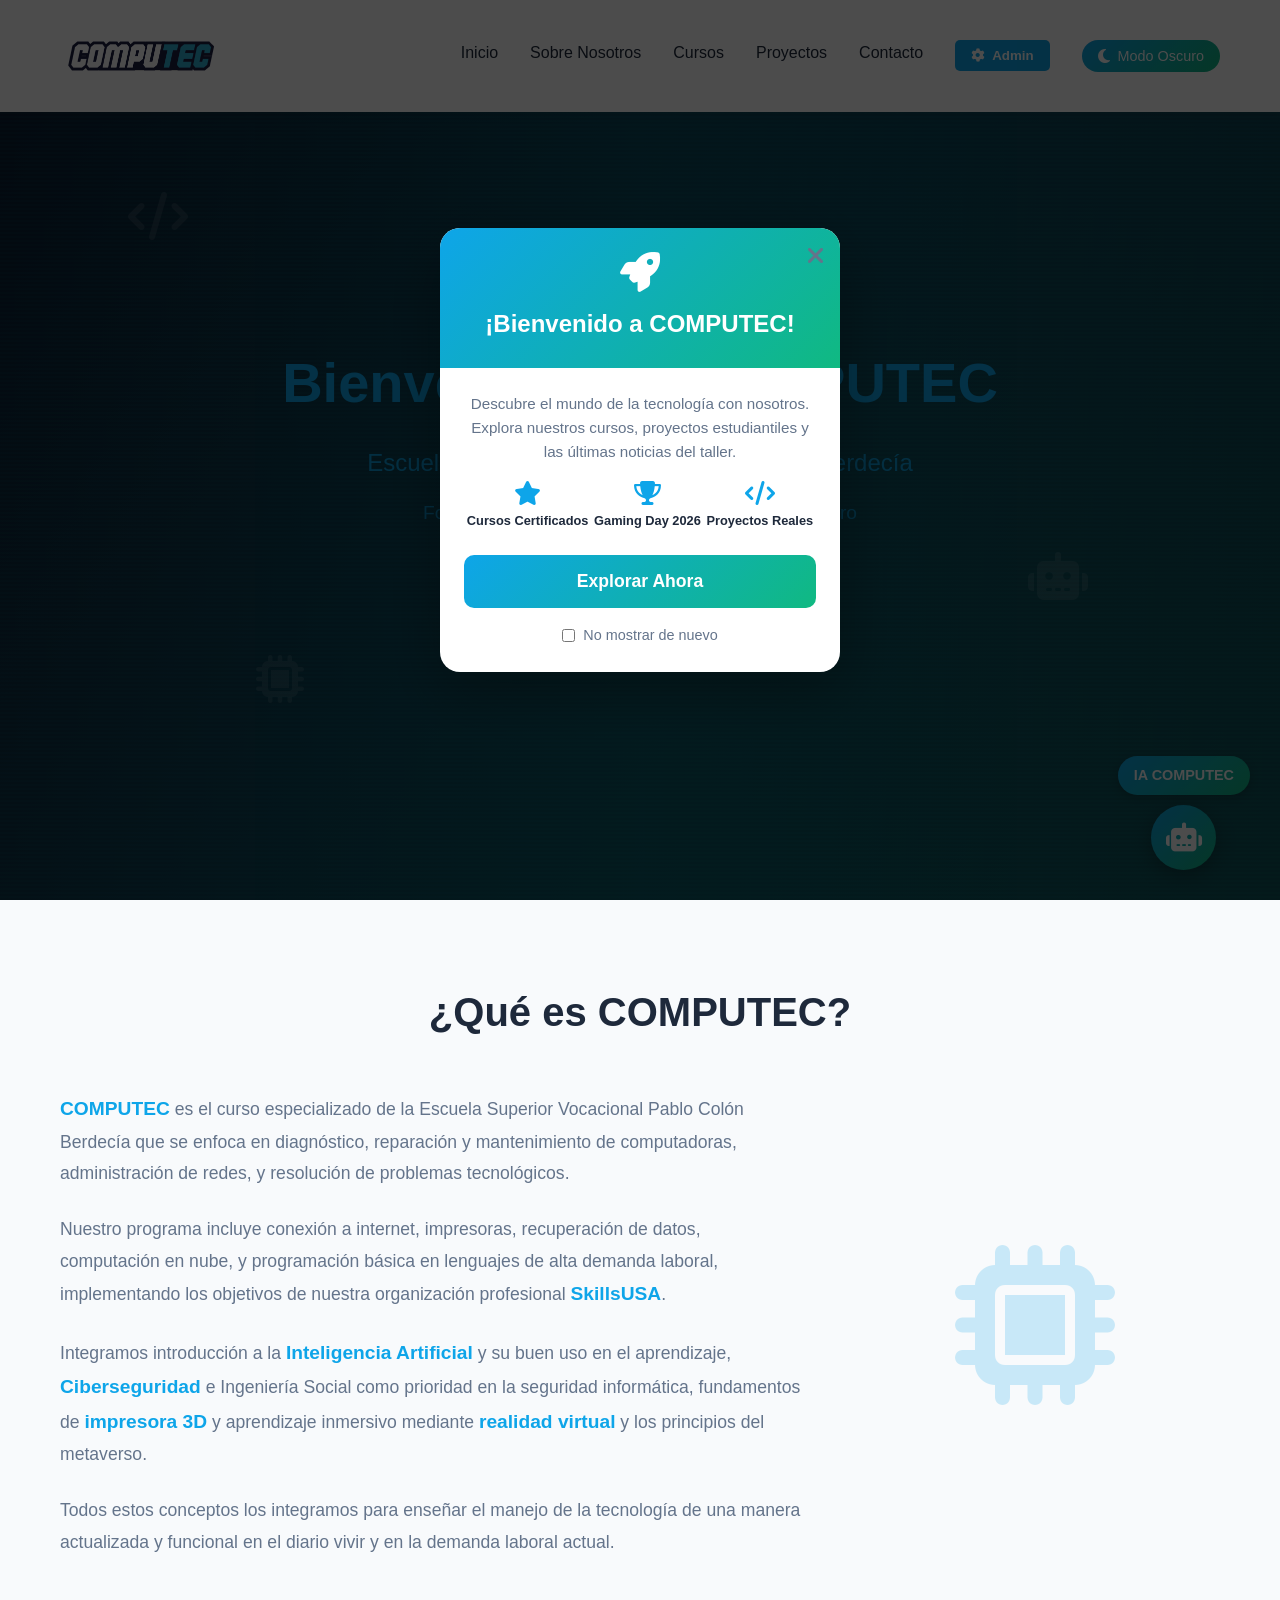
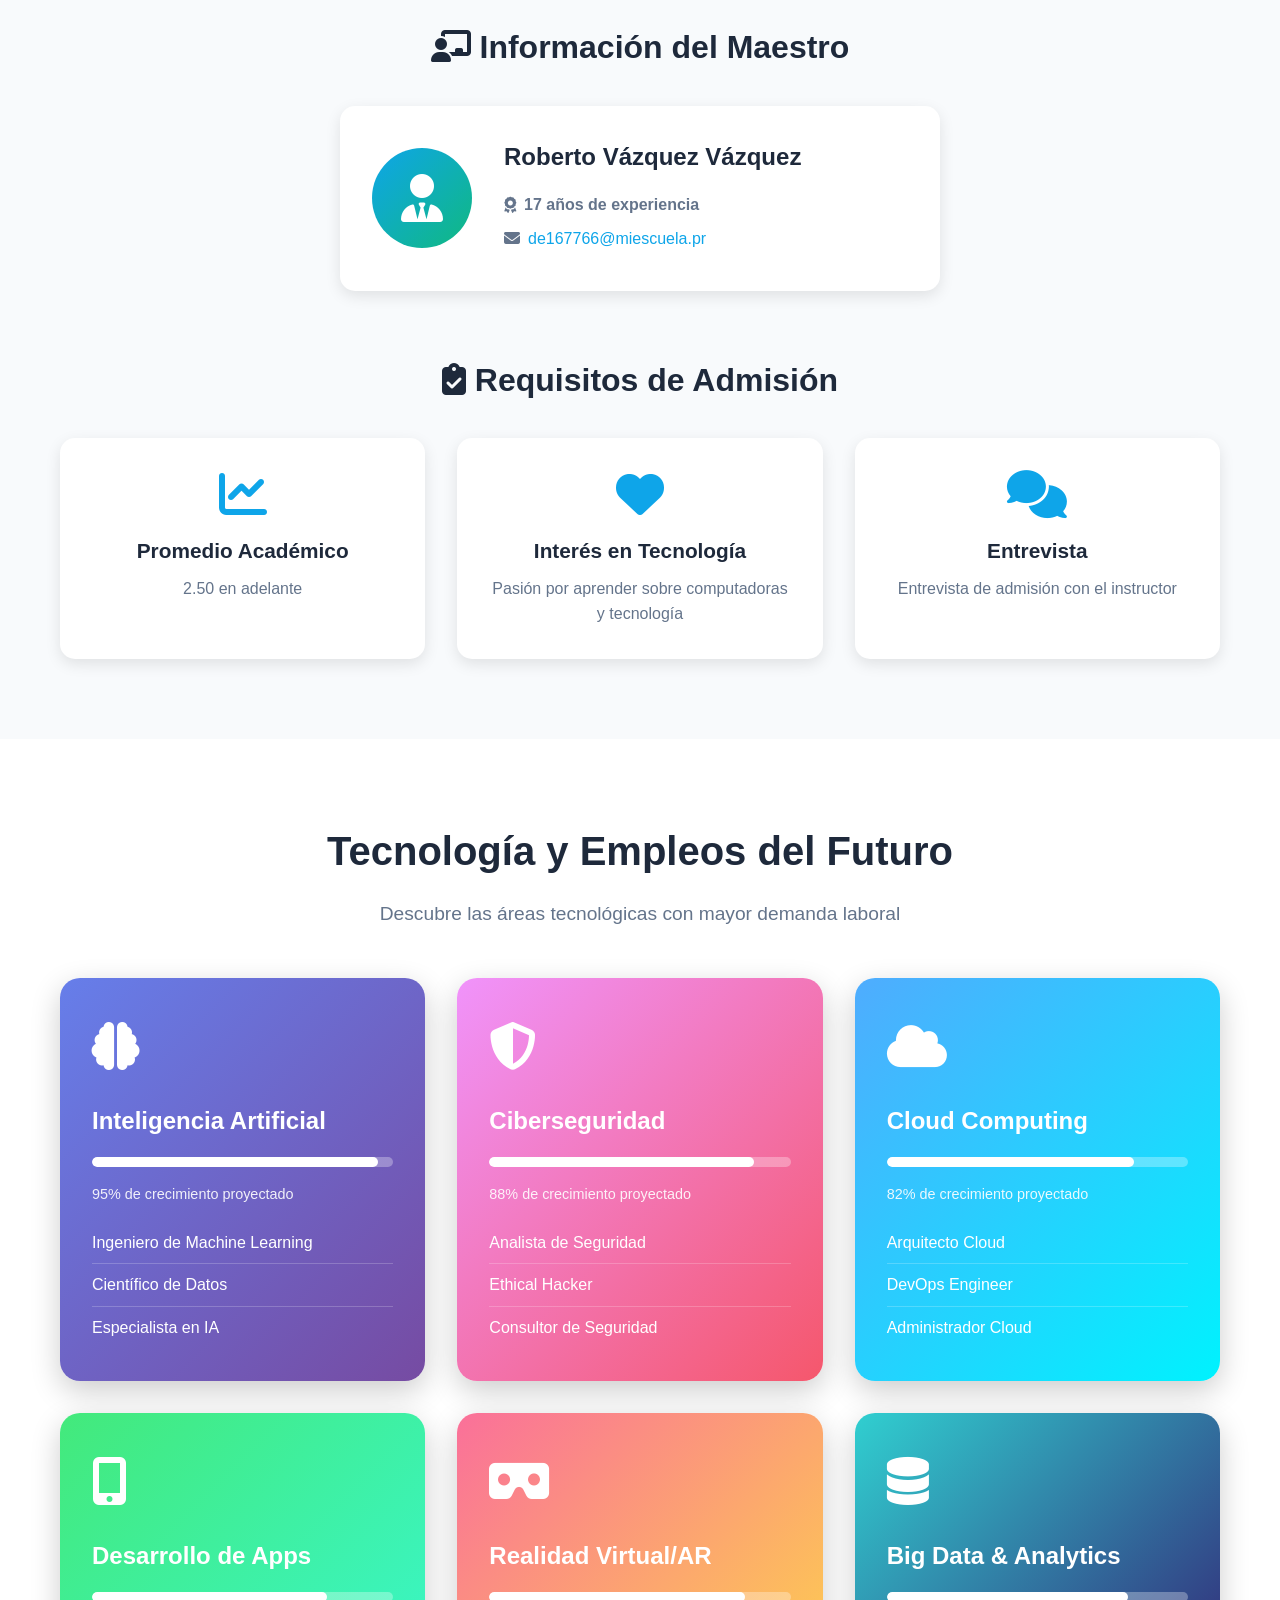
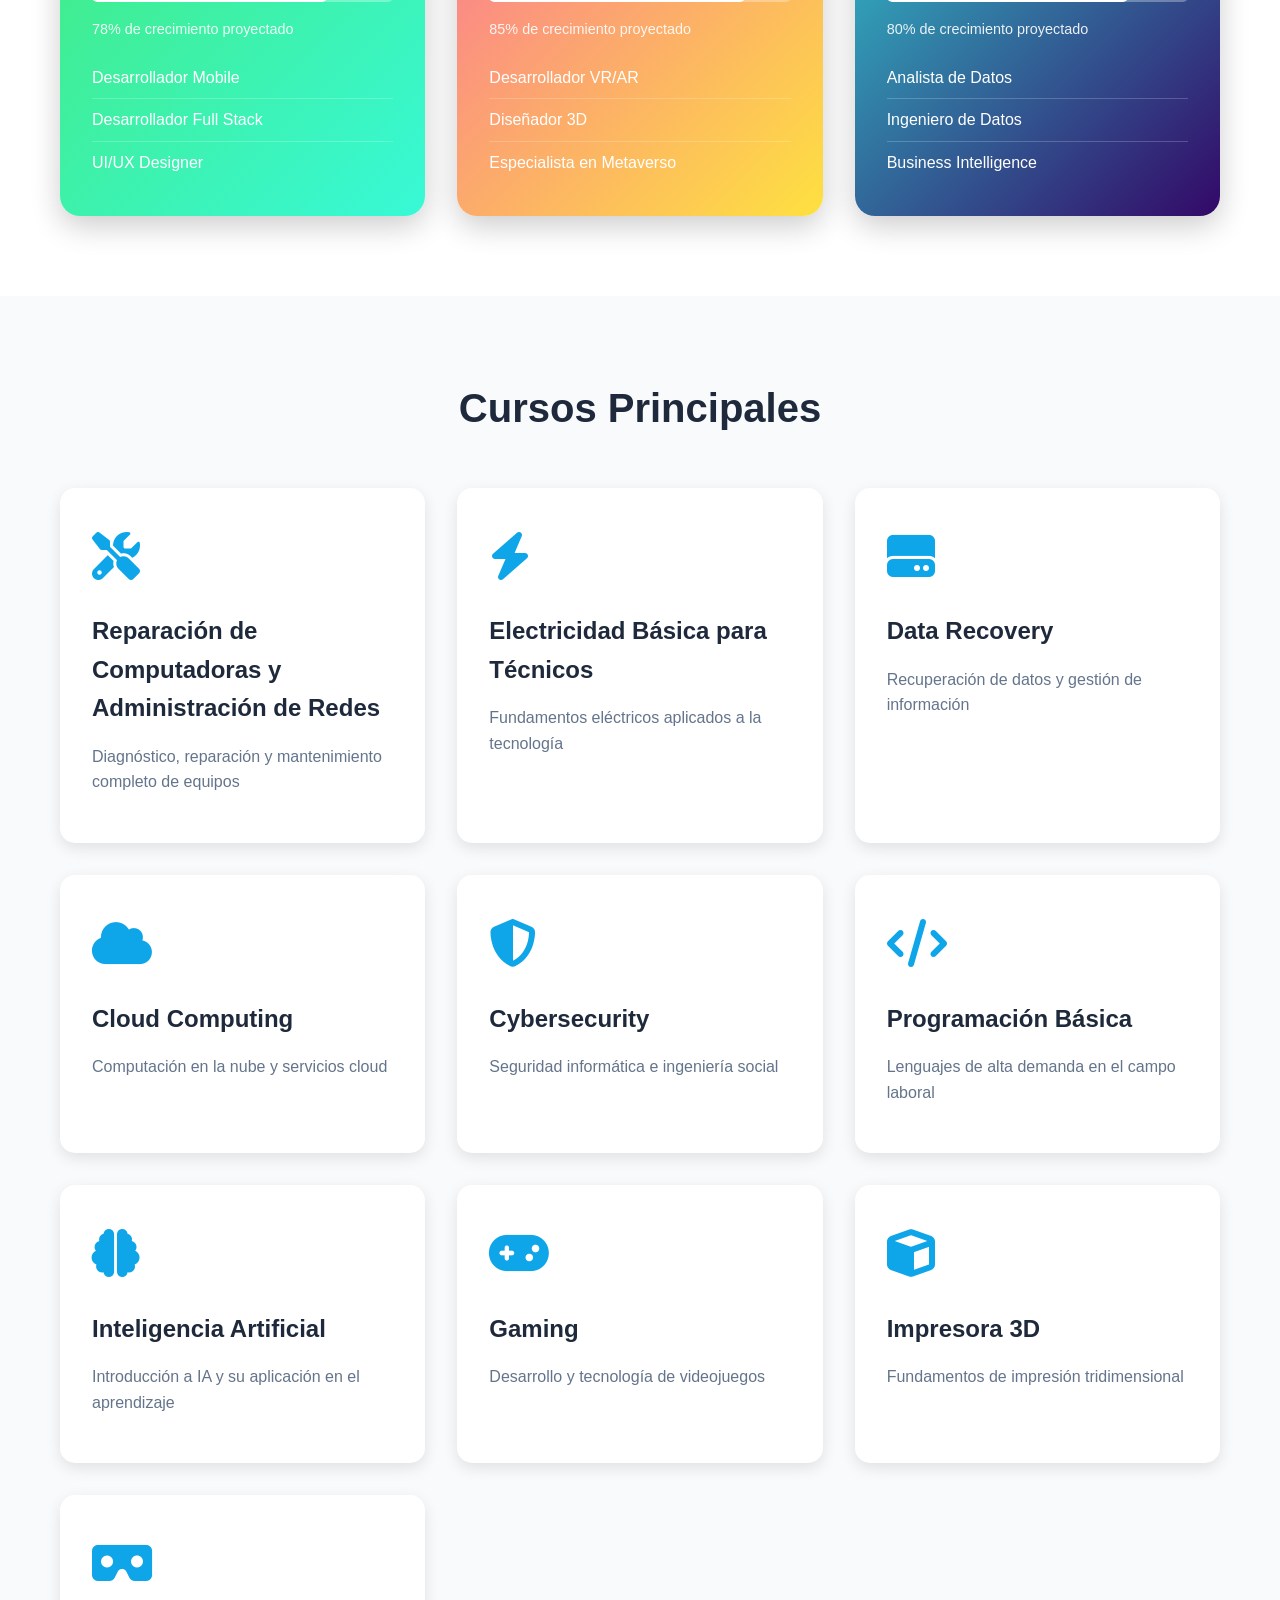
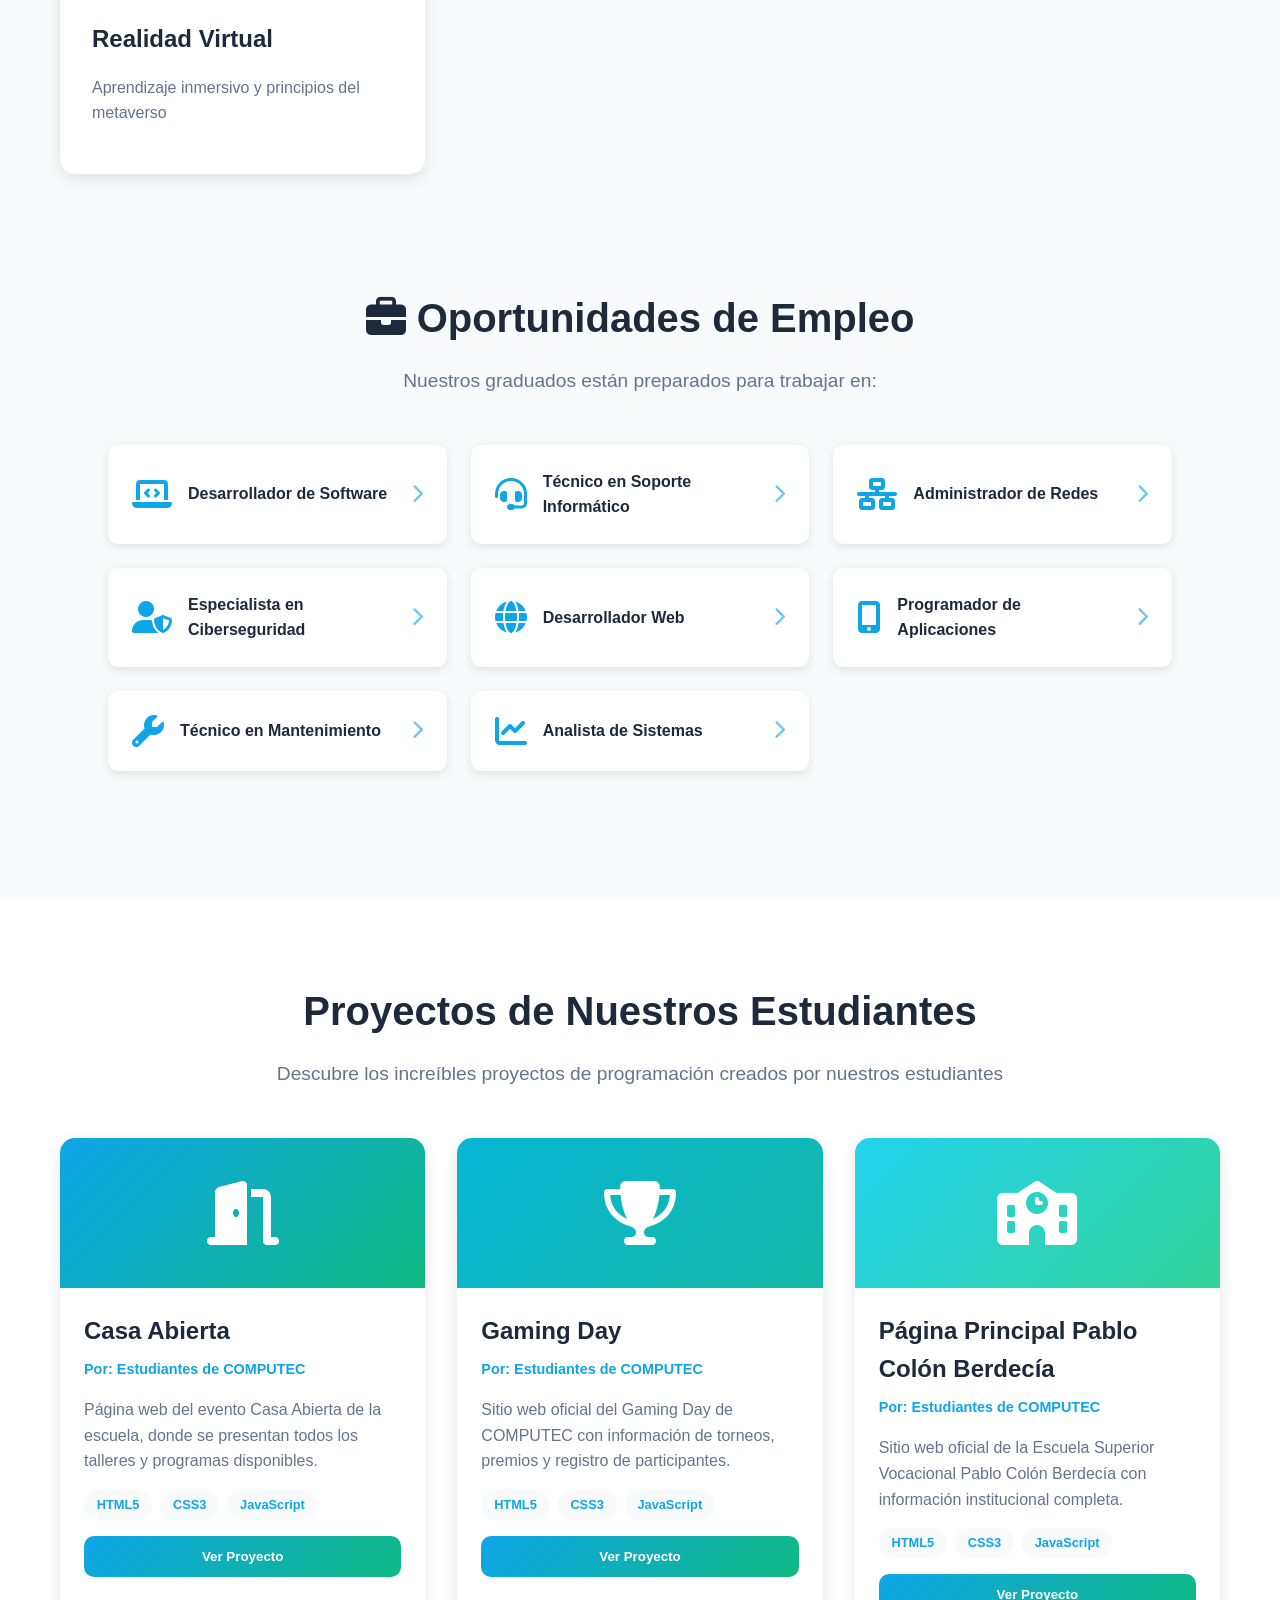
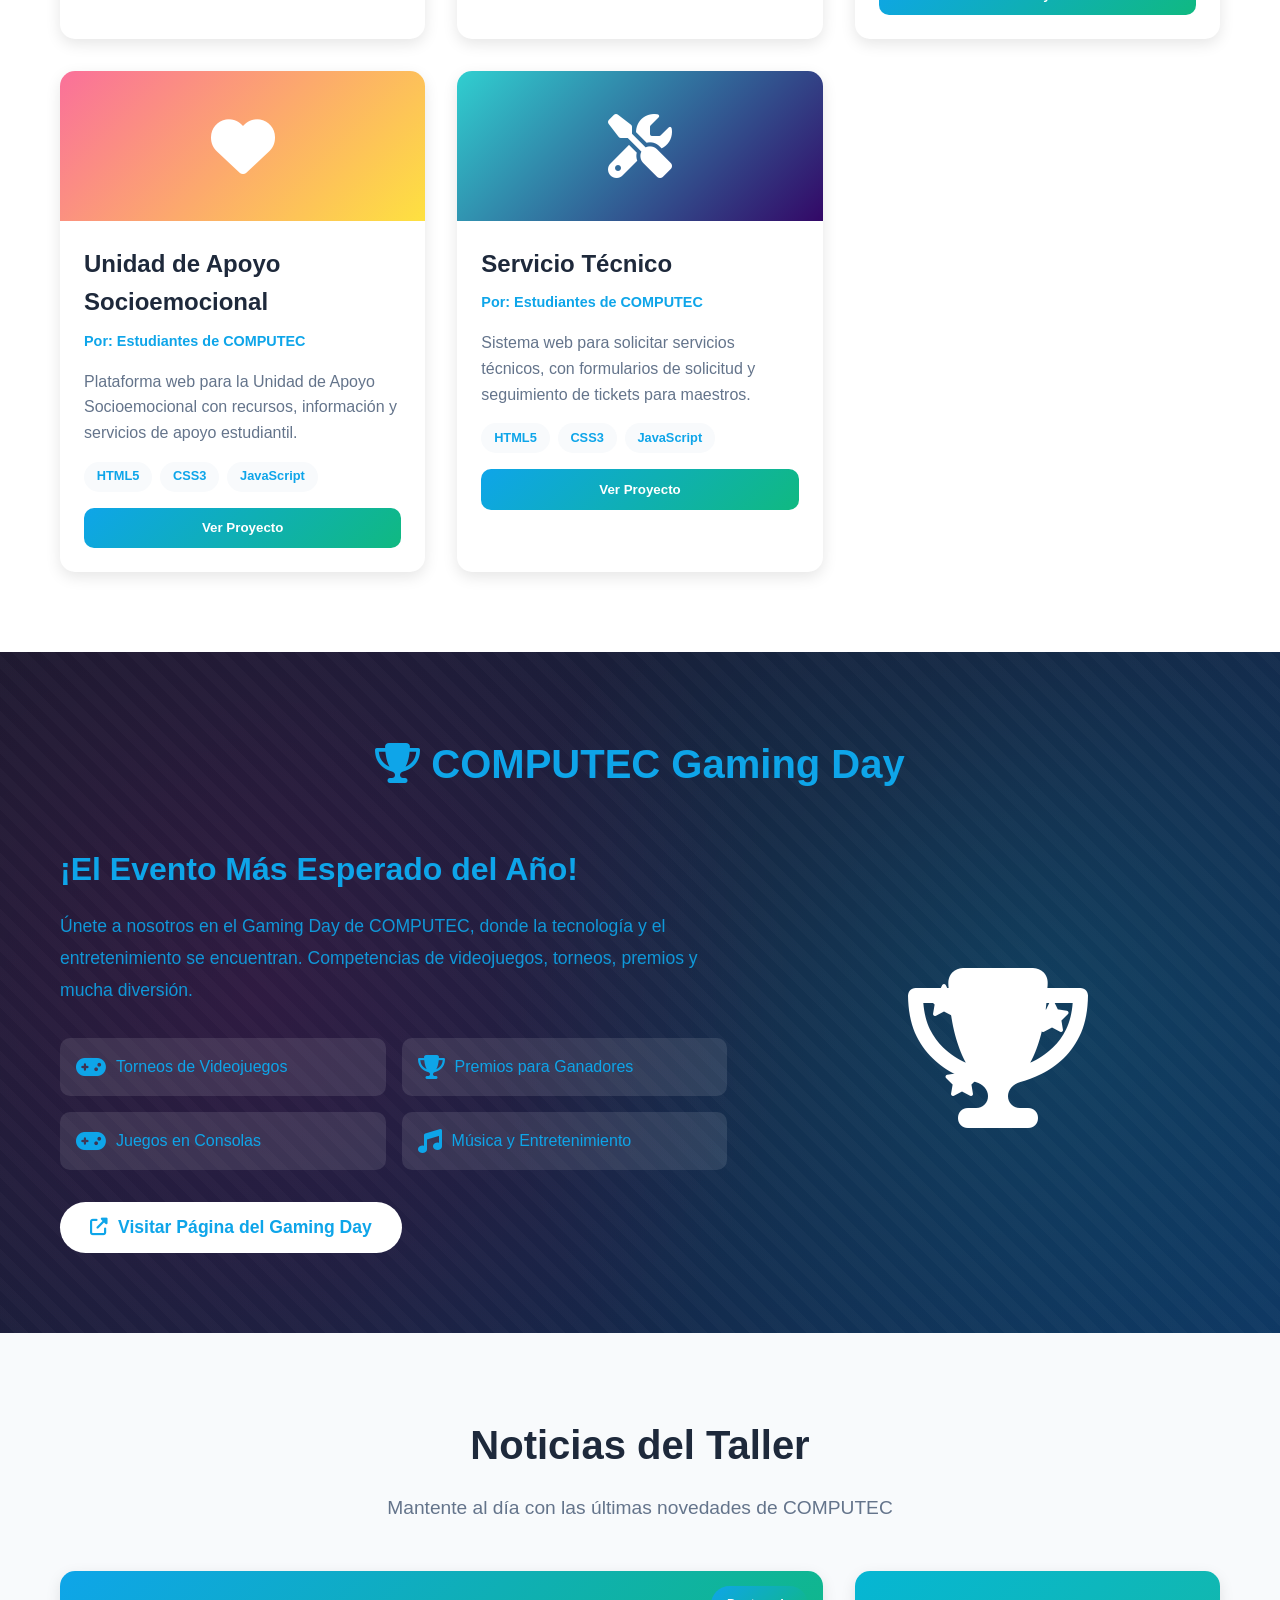
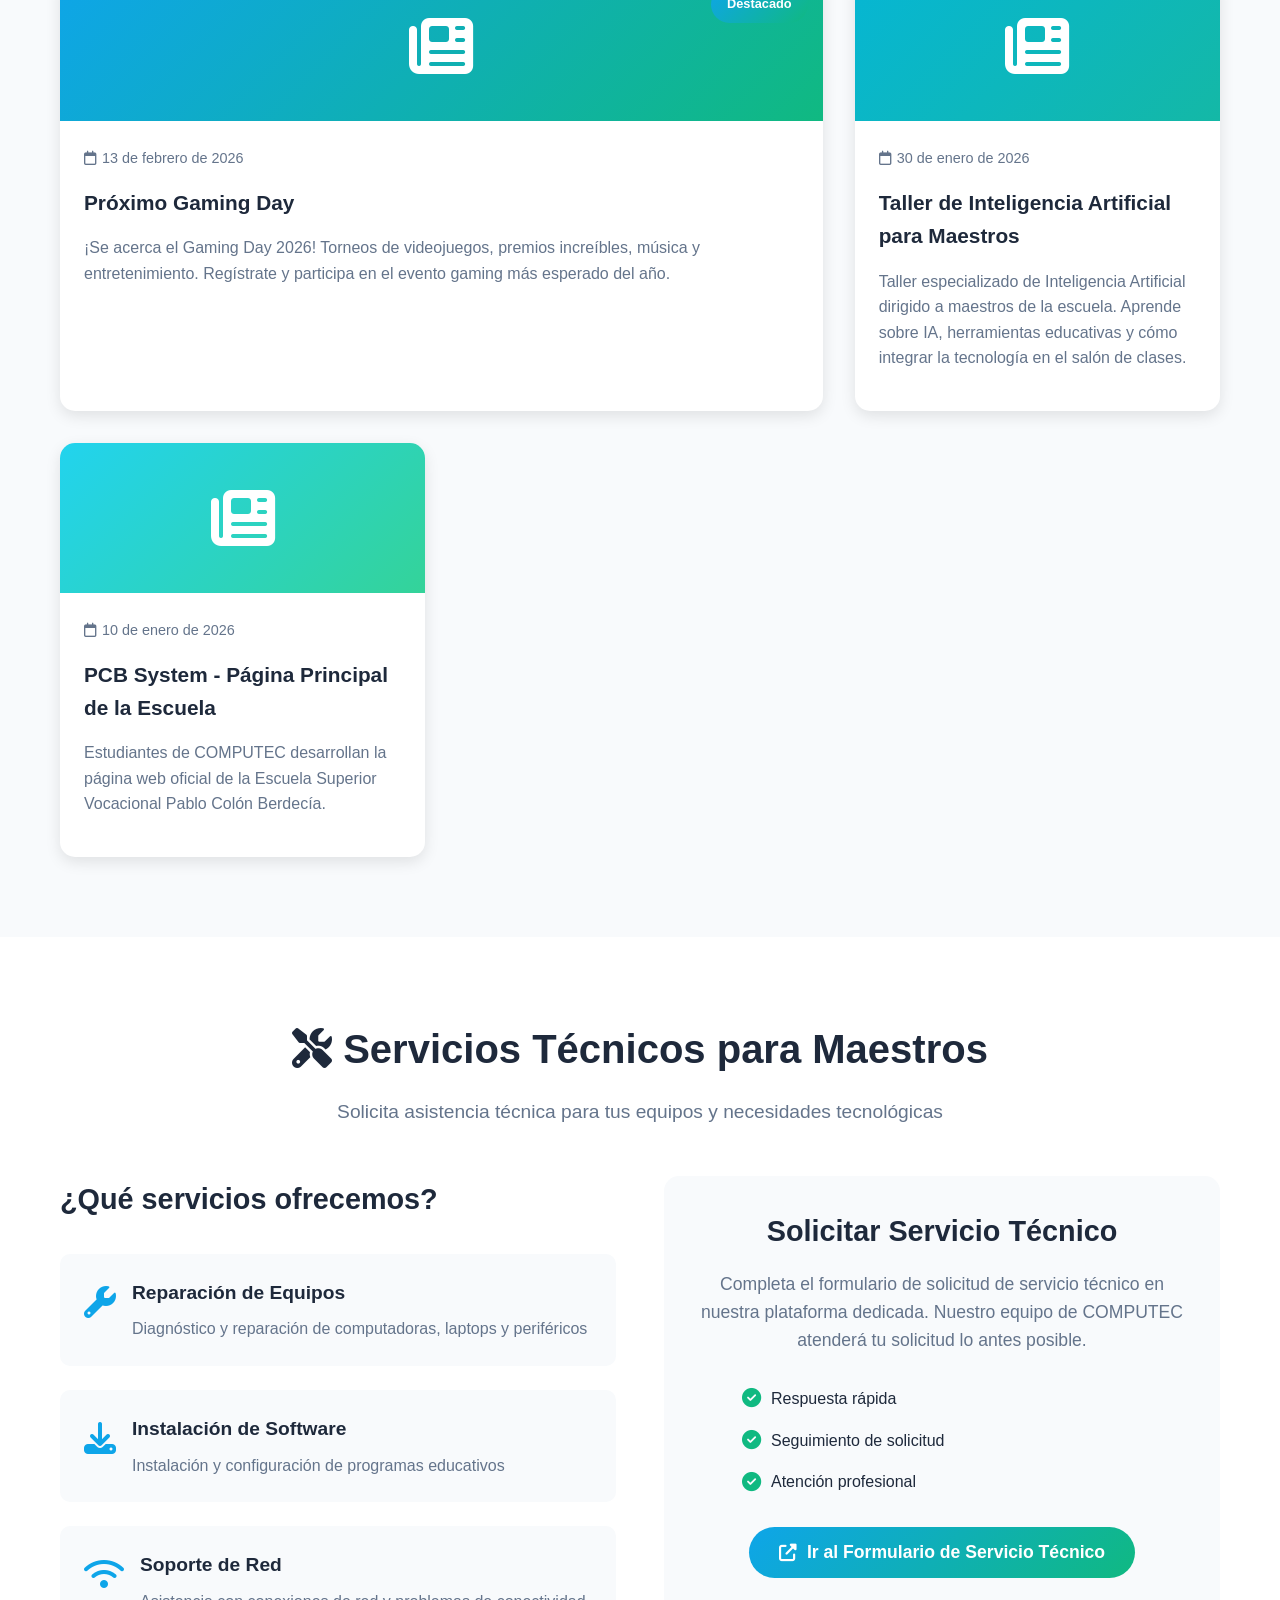
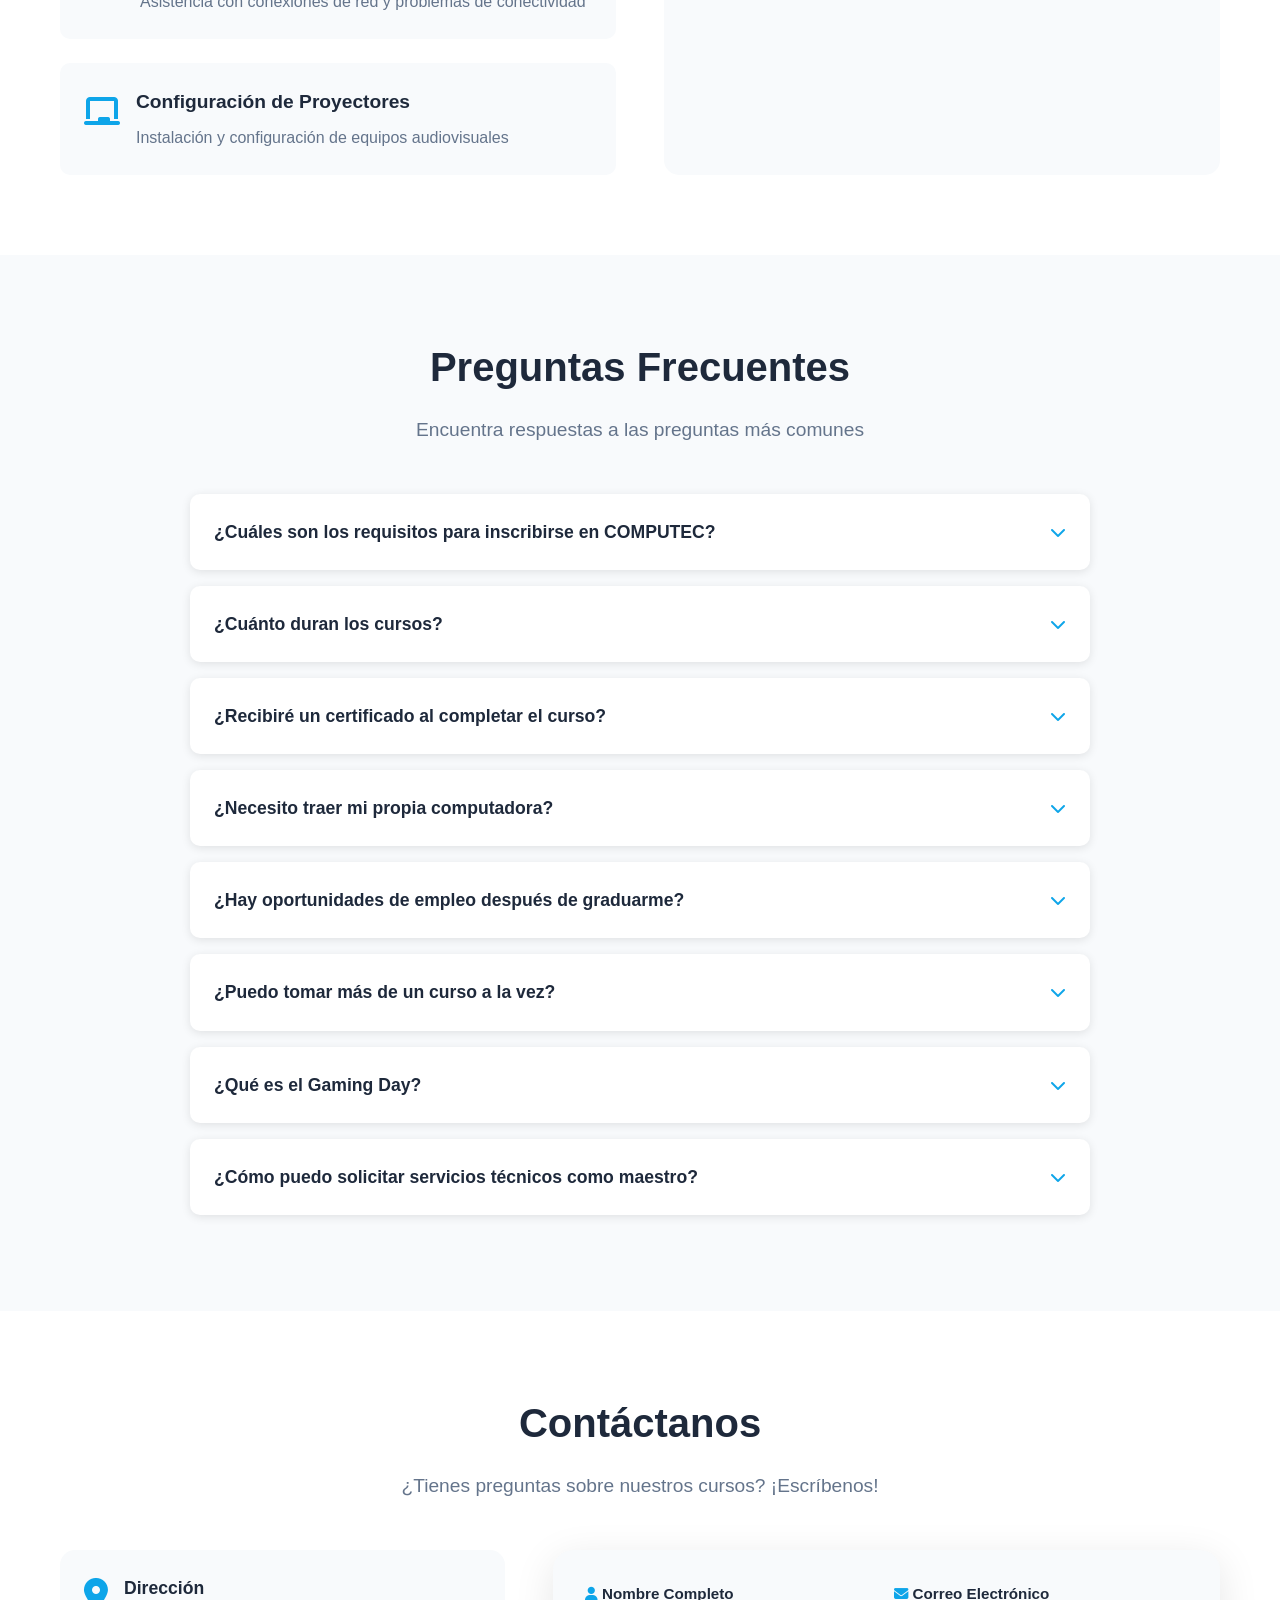
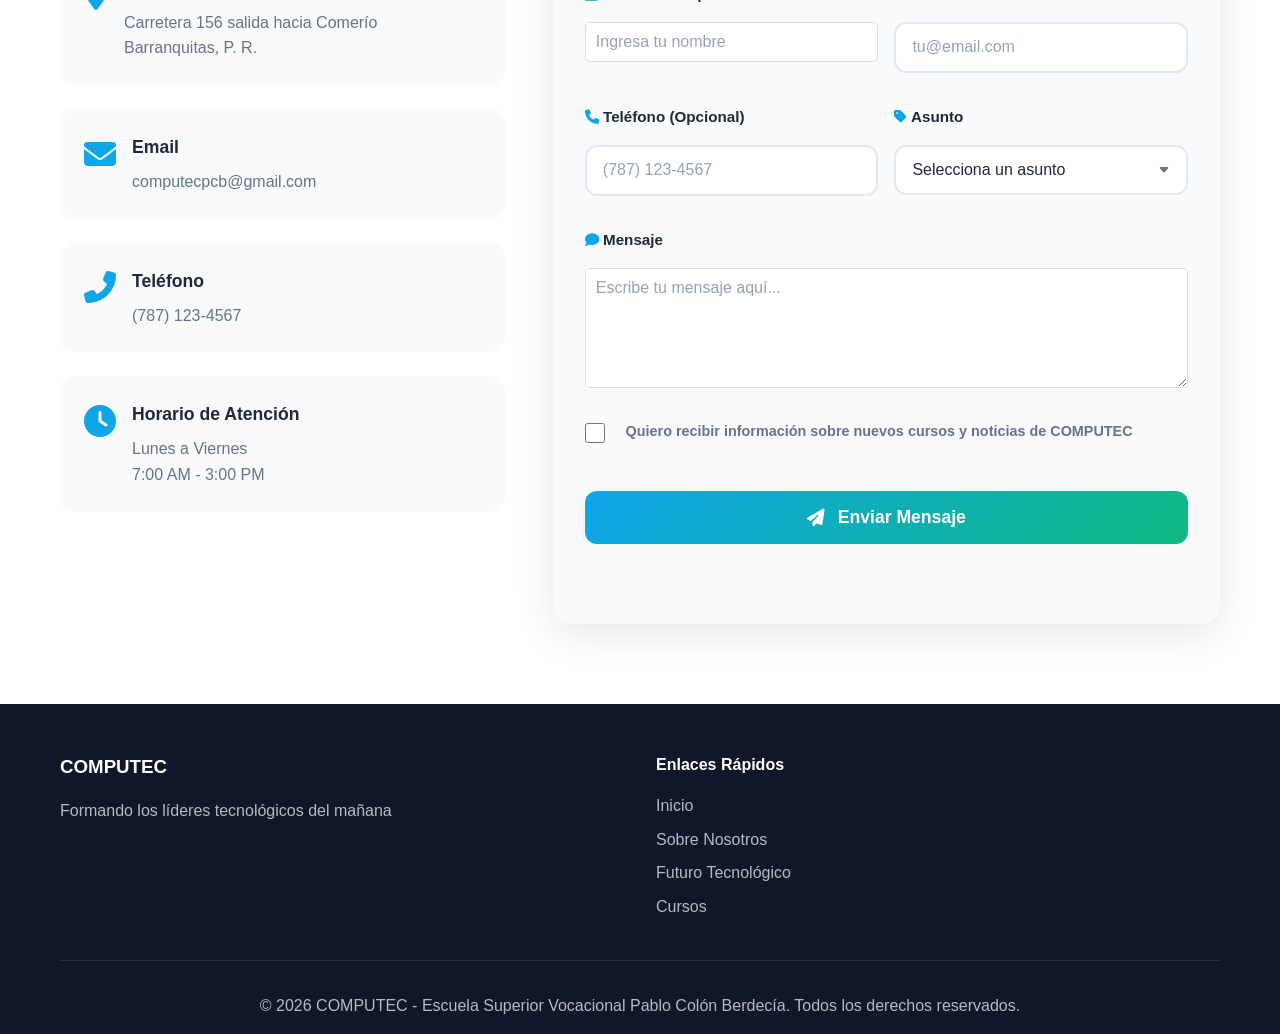
==== admin.html @ 4ca5c079 "Add files via upload" ====
<!DOCTYPE html>
<html lang="es">
<head>
    <meta charset="UTF-8">
    <meta name="viewport" content="width=device-width, initial-scale=1.0">
    <title>Panel de Administración - COMPUTEC</title>
    <link rel="stylesheet" href="styles.css">
    <link rel="stylesheet" href="https://cdnjs.cloudflare.com/ajax/libs/font-awesome/6.4.0/css/all.min.css">
    <style>
        * {
            margin: 0;
            padding: 0;
            box-sizing: border-box;
        }

        body {
            font-family: 'Segoe UI', Tahoma, Geneva, Verdana, sans-serif;
            background: linear-gradient(135deg, #0a192f 0%, #0d3b4f 50%, #0f5257 100%);
            min-height: 100vh;
            color: white;
        }

        .admin-header {
            background: rgba(0, 0, 0, 0.3);
            padding: 1rem 2rem;
            display: flex;
            justify-content: space-between;
            align-items: center;
        }

        .admin-header h1 {
            color: #0ea5e9;
            font-size: 1.5rem;
        }

        .back-btn {
            background: #0ea5e9;
            color: white;
            padding: 10px 20px;
            text-decoration: none;
            border-radius: 5px;
            transition: background 0.3s;
        }

        .back-btn:hover {
            background: #0284c7;
        }

        .admin-container {
            max-width: 1200px;
            margin: 2rem auto;
            padding: 0 1rem;
        }

        .admin-content {
            background: white;
            color: #333;
            padding: 2rem;
            border-radius: 10px;
            box-shadow: 0 4px 20px rgba(0, 0, 0, 0.3);
        }

        .admin-header-section {
            display: flex;
            justify-content: space-between;
            align-items: center;
            margin-bottom: 2rem;
            padding-bottom: 1rem;
            border-bottom: 2px solid #eee;
        }

        .admin-header-section h2 {
            color: #0ea5e9;
            margin: 0;
        }

        .logout-btn {
            background: #dc3545;
            color: white;
            padding: 10px 20px;
            border: none;
            border-radius: 5px;
            cursor: pointer;
            transition: background 0.3s;
        }

        .logout-btn:hover {
            background: #c82333;
        }

        .news-form-section {
            background: #f8f9fa;
            padding: 1.5rem;
            border-radius: 8px;
            margin-bottom: 2rem;
        }

        .news-form-section h3 {
            color: #0ea5e9;
            margin-bottom: 1rem;
        }

        .form-group {
            margin-bottom: 1rem;
        }

        .form-group label {
            display: block;
            margin-bottom: 0.5rem;
            font-weight: 600;
            color: #333;
        }

        .form-group input[type="text"],
        .form-group input[type="date"],
        .form-group textarea {
            width: 100%;
            padding: 10px;
            border: 1px solid #ddd;
            border-radius: 5px;
            font-size: 1rem;
            box-sizing: border-box;
        }

        .form-group input:focus,
        .form-group textarea:focus {
            outline: none;
            border-color: #0ea5e9;
        }

        .form-group input[type="checkbox"] {
            margin-right: 0.5rem;
        }

        .btn-primary {
            background: #0ea5e9;
            color: white;
            padding: 12px 24px;
            border: none;
            border-radius: 5px;
            font-size: 1rem;
            cursor: pointer;
            transition: background 0.3s;
        }

        .btn-primary:hover {
            background: #0284c7;
        }

        .btn-secondary {
            background: #6c757d;
            color: white;
            padding: 12px 24px;
            border: none;
            border-radius: 5px;
            font-size: 1rem;
            cursor: pointer;
            transition: background 0.3s;
        }

        .btn-secondary:hover {
            background: #5a6268;
        }

        .btn-edit {
            background: #ffc107;
            color: #000;
            padding: 8px 16px;
            border: none;
            border-radius: 5px;
            cursor: pointer;
            margin-right: 0.5rem;
        }

        .btn-edit:hover {
            background: #e0a800;
        }

        .btn-delete {
            background: #dc3545;
            color: white;
            padding: 8px 16px;
            border: none;
            border-radius: 5px;
            cursor: pointer;
        }

        .btn-delete:hover {
            background: #c82333;
        }

        .form-actions {
            display: flex;
            gap: 1rem;
            margin-top: 1rem;
        }

        .news-list-section h3 {
            color: #0ea5e9;
            margin-bottom: 1rem;
        }

        .news-list {
            display: flex;
            flex-direction: column;
            gap: 1rem;
        }

        .news-item {
            display: flex;
            justify-content: space-between;
            align-items: center;
            padding: 1rem;
            background: #f8f9fa;
            border-radius: 8px;
            border-left: 4px solid #0ea5e9;
        }

        .news-info {
            flex: 1;
        }

        .news-info h4 {
            margin: 0 0 0.5rem 0;
            color: #333;
        }

        .news-info span {
            font-size: 0.9rem;
            color: #666;
        }

        .news-actions {
            display: flex;
            gap: 0.5rem;
        }

        .empty-message {
            text-align: center;
            color: #666;
            padding: 2rem;
        }
    </style>
</head>
<body>
    <header class="admin-header">
        <h1><i class="fas fa-cog"></i> Panel de Administración - COMPUTEC</h1>
        <a href="index.html" class="back-btn"><i class="fas fa-arrow-left"></i> Volver al sitio</a>
    </header>

    <div class="admin-container">
        <div class="admin-content">
            <div class="admin-header-section">
                <h2>Gestión de Noticias</h2>
                <button class="logout-btn" onclick="logout()">
                    <i class="fas fa-sign-out-alt"></i> Cerrar Sesión
                </button>
            </div>

            <div class="news-form-section">
                <h3 id="form-title">Agregar Nueva Noticia</h3>
                <form id="news-form">
                    <input type="hidden" id="news-id">
                    <div class="form-group">
                        <label for="news-title">Título:</label>
                        <input type="text" id="news-title" name="title" required>
                    </div>
                    <div class="form-group">
                        <label for="news-date">Fecha:</label>
                        <input type="date" id="news-date" name="date" required>
                    </div>
                    <div class="form-group">
                        <label for="news-content">Contenido:</label>
                        <textarea id="news-content" name="content" rows="4" required></textarea>
                    </div>
                    <div class="form-group">
                        <label for="news-featured">
                            <input type="checkbox" id="news-featured" name="featured">
                            Destacado
                        </label>
                    </div>
                    <div class="form-actions">
                        <button type="submit" class="btn-primary">Guardar</button>
                        <button type="button" id="cancel-edit" class="btn-secondary" style="display: none;" onclick="resetForm()">Cancelar</button>
                    </div>
                </form>
            </div>

            <div class="news-list-section">
                <h3>Noticias Existentes</h3>
                <div id="admin-news-list" class="news-list">
                    <!-- Lista de noticias -->
                </div>
            </div>
        </div>
    </div>

    <script>
        // Verificar si el usuario está logueado
        function checkAuth() {
            if (localStorage.getItem('adminLoggedIn') !== 'true') {
                window.location.href = 'index.html';
            }
        }

        // Credenciales de admin
        const ADMIN_CREDENTIALS = {
            username: 'admin',
            password: 'computec2026'
        };

        // Obtener noticias
        function getNews() {
            const news = localStorage.getItem('news');
            return news ? JSON.parse(news) : [];
        }

        // Guardar noticias
        function saveNews(news) {
            localStorage.setItem('news', JSON.stringify(news));
        }

        // Renderizar lista de noticias
        function renderNewsList() {
            const newsList = document.getElementById('admin-news-list');
            const news = getNews();

            if (news.length === 0) {
                newsList.innerHTML = '<p class="empty-message">No hay noticias. Agrega una nueva noticia.</p>';
                return;
            }

            news.sort((a, b) => new Date(b.date) - new Date(a.date));

            newsList.innerHTML = news.map(item => `
                <div class="news-item">
                    <div class="news-info">
                        <h4>${item.title}</h4>
                        <span>${formatDate(item.date)} ${item.featured ? '(Destacado)' : ''}</span>
                    </div>
                    <div class="news-actions">
                        <button class="btn-edit" onclick="editNews(${item.id})">Editar</button>
                        <button class="btn-delete" onclick="deleteNews(${item.id})">Eliminar</button>
                    </div>
                </div>
            `).join('');
        }

        // Formatear fecha
        function formatDate(dateString) {
            const date = new Date(dateString);
            const options = { year: 'numeric', month: 'long', day: 'numeric' };
            return date.toLocaleDateString('es-ES', options);
        }

        // Guardar noticia (crear o editar)
        document.getElementById('news-form').addEventListener('submit', function(e) {
            e.preventDefault();

            const id = document.getElementById('news-id').value;
            const title = document.getElementById('news-title').value;
            const date = document.getElementById('news-date').value;
            const content = document.getElementById('news-content').value;
            const featured = document.getElementById('news-featured').checked;

            let news = getNews();

            if (id) {
                // Editar noticia existente
                const index = news.findIndex(n => n.id === parseInt(id));
                if (index !== -1) {
                    news[index] = { id: parseInt(id), title, date, content, featured };
                }
            } else {
                // Crear nueva noticia
                const newId = news.length > 0 ? Math.max(...news.map(n => n.id)) + 1 : 1;
                news.push({ id: newId, title, date, content, featured });
            }

            saveNews(news);
            renderNewsList();
            resetForm();
        });

        // Editar noticia
        function editNews(id) {
            const news = getNews();
            const item = news.find(n => n.id === id);

            if (item) {
                document.getElementById('news-id').value = item.id;
                document.getElementById('news-title').value = item.title;
                document.getElementById('news-date').value = item.date;
                document.getElementById('news-content').value = item.content;
                document.getElementById('news-featured').checked = item.featured;

                document.getElementById('form-title').textContent = 'Editar Noticia';
                document.getElementById('cancel-edit').style.display = 'inline-block';
            }
        }

        // Eliminar noticia
        function deleteNews(id) {
            if (confirm('¿Estás seguro de que quieres eliminar esta noticia?')) {
                let news = getNews();
                news = news.filter(n => n.id !== id);
                saveNews(news);
                renderNewsList();
            }
        }

        // Resetear formulario
        function resetForm() {
            document.getElementById('news-form').reset();
            document.getElementById('news-id').value = '';
            document.getElementById('form-title').textContent = 'Agregar Nueva Noticia';
            document.getElementById('cancel-edit').style.display = 'none';
        }

        // Cerrar sesión
        function logout() {
            localStorage.removeItem('adminLoggedIn');
            window.location.href = 'index.html';
        }

        // Inicializar
        checkAuth();
        renderNewsList();
    </script>
</body>
</html>
---- styles.css ----
* {
    margin: 0;
    padding: 0;
    box-sizing: border-box;
}

:root {
    --primary-color: #0ea5e9;
    --secondary-color: #10b981;
    --accent-color: #06b6d4;
    --dark-bg: #0f172a;
    --light-bg: #f8fafc;
    --text-dark: #1e293b;
    --text-light: #64748b;
    --white: #ffffff;
    --gradient: linear-gradient(135deg, #0ea5e9 0%, #10b981 100%);
    --gradient-2: linear-gradient(135deg, #06b6d4 0%, #14b8a6 100%);
    --gradient-3: linear-gradient(135deg, #22d3ee 0%, #34d399 100%);
}

/* Dark Mode Variables */
body.dark-mode {
    --light-bg: #1e293b;
    --white: #0f172a;
    --text-dark: #f1f5f9;
    --text-light: #cbd5e1;
    --dark-bg: #0f172a;
}

body.dark-mode {
    background: #0f172a;
    color: #f1f5f9;
}

body.dark-mode header {
    background: #1e293b;
    box-shadow: 0 2px 10px rgba(0,0,0,0.5);
}

body.dark-mode .about-card,
body.dark-mode .course-card,
body.dark-mode .contact-form,
body.dark-mode .project-card,
body.dark-mode .news-card,
body.dark-mode .faq-item {
    background: #1e293b;
    color: #f1f5f9;
}

body.dark-mode .message-content {
    background: #1e293b;
    color: #f1f5f9;
}

body.dark-mode .chatbot-messages {
    background: #0f172a;
}

body {
    font-family: 'Segoe UI', Tahoma, Geneva, Verdana, sans-serif;
    line-height: 1.6;
    color: var(--text-dark);
    overflow-x: hidden;
}

.container {
    max-width: 1200px;
    margin: 0 auto;
    padding: 0 20px;
}

/* Navbar */
header {
    background: var(--white);
    box-shadow: 0 2px 10px rgba(0,0,0,0.1);
    position: fixed;
    width: 100%;
    top: 0;
    z-index: 1000;
}

.navbar {
    padding: 1rem 0;
}

.navbar .container {
    display: flex;
    justify-content: space-between;
    align-items: center;
}

.logo {
    display: flex;
    align-items: center;
    gap: 10px;
    font-size: 1.5rem;
    font-weight: bold;
    color: var(--primary-color);
}

.logo-image {
    height: 80px;
    width: auto;
    object-fit: contain;
}

.logo i {
    font-size: 2rem;
}

.nav-menu {
    display: flex;
    list-style: none;
    gap: 2rem;
}

.nav-menu a {
    text-decoration: none;
    color: var(--text-dark);
    font-weight: 500;
    transition: color 0.3s;
}

.nav-menu a:hover {
    color: var(--primary-color);
}

.hamburger {
    display: none;
    flex-direction: column;
    cursor: pointer;
    gap: 5px;
}

.hamburger span {
    width: 25px;
    height: 3px;
    background: var(--primary-color);
    transition: 0.3s;
}

.theme-toggle-item {
    display: flex;
    align-items: center;
    justify-content: center;
}

.theme-toggle-btn {
    display: flex;
    align-items: center;
    gap: 8px;
    background: var(--gradient);
    color: var(--white);
    border: none;
    padding: 8px 16px;
    border-radius: 20px;
    cursor: pointer;
    font-size: 0.9rem;
    transition: transform 0.3s, box-shadow 0.3s;
}

.theme-toggle-btn:hover {
    transform: translateY(-2px);
    box-shadow: 0 5px 15px rgba(0,0,0,0.2);
}

.theme-toggle-btn i {
    font-size: 1rem;
}

/* Hero Section */
.hero {
    background: linear-gradient(135deg, #0a192f 0%, #0d3b4f 50%, #0f5257 100%);
    color: var(--white);
    padding: 150px 20px 100px;
    text-align: center;
    position: relative;
    overflow: hidden;
    min-height: 100vh;
    display: flex;
    align-items: center;
    justify-content: center;
}

.hero::before {
    content: '';
    position: absolute;
    top: 0;
    left: 0;
    right: 0;
    bottom: 0;
    background:
        linear-gradient(90deg, transparent 0%, rgba(0, 255, 255, 0.1) 50%, transparent 100%),
        repeating-linear-gradient(0deg, transparent, transparent 2px, rgba(0, 255, 255, 0.03) 2px, rgba(0, 255, 255, 0.03) 4px);
    animation: scanline 8s linear infinite;
    pointer-events: none;
}

@keyframes scanline {
    0% { transform: translateY(-100%); }
    100% { transform: translateY(100%); }
}

.hero-content {
    position: relative;
    z-index: 2;
    max-width: 800px;
    margin: 0 auto;
    color: #0ea5e9;
}

.hero h1 {
    font-size: 3.5rem;
    margin-bottom: 1rem;
    animation: fadeInUp 1s ease;
    color: #0ea5e9;
}

.subtitle {
    font-size: 1.5rem;
    margin-bottom: 1rem;
    opacity: 0.9;
    animation: fadeInUp 1s ease 0.2s backwards;
    color: #0ea5e9;
}

.description {
    font-size: 1.2rem;
    margin-bottom: 2rem;
    opacity: 0.8;
    animation: fadeInUp 1s ease 0.4s backwards;
    color: #0ea5e9;
}

.cta-button {
    background: var(--white);
    color: var(--primary-color);
    padding: 15px 40px;
    border: none;
    border-radius: 50px;
    font-size: 1.1rem;
    font-weight: bold;
    cursor: pointer;
    transition: transform 0.3s, box-shadow 0.3s;
    animation: fadeInUp 1s ease 0.6s backwards;
}

.cta-button:hover {
    transform: translateY(-3px);
    box-shadow: 0 10px 25px rgba(0,0,0,0.2);
}

.hero-animation {
    position: absolute;
    width: 100%;
    height: 100%;
    top: 0;
    left: 0;
}

.floating-icon {
    position: absolute;
    font-size: 3rem;
    opacity: 0.1;
    animation: float 6s ease-in-out infinite;
}

.floating-icon:nth-child(1) {
    top: 20%;
    left: 10%;
    animation-delay: 0s;
}

.floating-icon:nth-child(2) {
    top: 60%;
    right: 15%;
    animation-delay: 2s;
}

.floating-icon:nth-child(3) {
    bottom: 20%;
    left: 20%;
    animation-delay: 4s;
}

@keyframes float {
    0%, 100% { transform: translateY(0px); }
    50% { transform: translateY(-20px); }
}

@keyframes fadeInUp {
    from {
        opacity: 0;
        transform: translateY(30px);
    }
    to {
        opacity: 1;
        transform: translateY(0);
    }
}

/* What is Computec Section */
.what-is-computec {
    padding: 80px 20px;
    background: var(--light-bg);
}

.what-is-computec h2 {
    text-align: center;
    font-size: 2.5rem;
    margin-bottom: 3rem;
    color: var(--text-dark);
}

.computec-intro {
    display: grid;
    grid-template-columns: 2fr 1fr;
    gap: 3rem;
    margin-bottom: 4rem;
    align-items: center;
}

.intro-content {
    display: flex;
    flex-direction: column;
    gap: 1.5rem;
}

.intro-text {
    font-size: 1.1rem;
    line-height: 1.8;
    color: var(--text-light);
}

.intro-text strong {
    color: var(--primary-color);
    font-size: 1.2rem;
}

.intro-image {
    display: flex;
    align-items: center;
    justify-content: center;
}

.intro-image i {
    font-size: 10rem;
    color: var(--primary-color);
    opacity: 0.2;
}

.mission-vision {
    display: grid;
    grid-template-columns: repeat(auto-fit, minmax(300px, 1fr));
    gap: 2rem;
    margin-bottom: 4rem;
}

.mission-card,
.vision-card {
    background: var(--white);
    padding: 2rem;
    border-radius: 15px;
    box-shadow: 0 5px 15px rgba(0,0,0,0.1);
    transition: transform 0.3s;
}

.mission-card:hover,
.vision-card:hover {
    transform: translateY(-5px);
}

.card-icon {
    font-size: 3rem;
    color: var(--primary-color);
    margin-bottom: 1rem;
}

.mission-card h3,
.vision-card h3 {
    font-size: 1.8rem;
    margin-bottom: 1rem;
    color: var(--text-dark);
}

.mission-card p,
.vision-card p {
    color: var(--text-light);
    line-height: 1.8;
}

.values-section {
    text-align: center;
}

.values-section h3 {
    font-size: 2rem;
    margin-bottom: 2rem;
    color: var(--text-dark);
}

.values-grid {
    display: grid;
    grid-template-columns: repeat(auto-fit, minmax(200px, 1fr));
    gap: 2rem;
}

.value-item {
    background: var(--white);
    padding: 2rem;
    border-radius: 15px;
    box-shadow: 0 5px 15px rgba(0,0,0,0.1);
    transition: transform 0.3s, box-shadow 0.3s;
}

.value-item:hover {
    transform: translateY(-10px);
    box-shadow: 0 15px 30px rgba(0,0,0,0.15);
}

.value-item i {
    font-size: 2.5rem;
    color: var(--primary-color);
    margin-bottom: 1rem;
}

.value-item h4 {
    font-size: 1.3rem;
    margin-bottom: 0.5rem;
    color: var(--text-dark);
}

.value-item p {
    color: var(--text-light);
    font-size: 0.9rem;
}

/* Teacher Info Section */
.teacher-info {
    margin: 4rem 0;
    text-align: center;
}

.teacher-info h3 {
    font-size: 2rem;
    margin-bottom: 2rem;
    color: var(--text-dark);
}

.teacher-card {
    background: var(--white);
    padding: 2rem;
    border-radius: 15px;
    box-shadow: 0 5px 15px rgba(0,0,0,0.1);
    display: flex;
    align-items: center;
    gap: 2rem;
    max-width: 600px;
    margin: 0 auto;
    transition: transform 0.3s;
}

.teacher-card:hover {
    transform: translateY(-5px);
}

.teacher-avatar {
    width: 100px;
    height: 100px;
    border-radius: 50%;
    background: var(--gradient);
    display: flex;
    align-items: center;
    justify-content: center;
    font-size: 3rem;
    color: var(--white);
    flex-shrink: 0;
}

.teacher-details {
    text-align: left;
}

.teacher-details h4 {
    font-size: 1.5rem;
    margin-bottom: 1rem;
    color: var(--text-dark);
}

.teacher-details p {
    color: var(--text-light);
    margin-bottom: 0.5rem;
    display: flex;
    align-items: center;
    gap: 0.5rem;
}

.teacher-details a {
    color: var(--primary-color);
    text-decoration: none;
    transition: color 0.3s;
}

.teacher-details a:hover {
    color: var(--secondary-color);
}

/* Admission Requirements */
.admission-requirements {
    margin-top: 4rem;
}

.admission-requirements h3 {
    font-size: 2rem;
    margin-bottom: 2rem;
    color: var(--text-dark);
    text-align: center;
}

.requirements-grid {
    display: grid;
    grid-template-columns: repeat(auto-fit, minmax(250px, 1fr));
    gap: 2rem;
}

.requirement-item {
    background: var(--white);
    padding: 2rem;
    border-radius: 15px;
    text-align: center;
    box-shadow: 0 5px 15px rgba(0,0,0,0.1);
    transition: transform 0.3s, box-shadow 0.3s;
}

.requirement-item:hover {
    transform: translateY(-10px);
    box-shadow: 0 15px 30px rgba(0,0,0,0.15);
}

.requirement-item i {
    font-size: 3rem;
    color: var(--primary-color);
    margin-bottom: 1rem;
}

.requirement-item h4 {
    font-size: 1.3rem;
    margin-bottom: 0.5rem;
    color: var(--text-dark);
}

.requirement-item p {
    color: var(--text-light);
}

/* About Section */
.about {
    padding: 80px 20px;
    background: var(--light-bg);
}

.about h2 {
    text-align: center;
    font-size: 2.5rem;
    margin-bottom: 3rem;
    color: var(--text-dark);
}

.about-content {
    display: grid;
    grid-template-columns: repeat(auto-fit, minmax(280px, 1fr));
    gap: 2rem;
}

.about-card {
    background: var(--white);
    padding: 2rem;
    border-radius: 15px;
    text-align: center;
    box-shadow: 0 5px 15px rgba(0,0,0,0.1);
    transition: transform 0.3s, box-shadow 0.3s;
}

.about-card:hover {
    transform: translateY(-10px);
    box-shadow: 0 15px 30px rgba(0,0,0,0.15);
}

.about-card i {
    font-size: 3rem;
    color: var(--primary-color);
    margin-bottom: 1rem;
}

.about-card h3 {
    font-size: 1.5rem;
    margin-bottom: 1rem;
    color: var(--text-dark);
}

.about-card p {
    color: var(--text-light);
}

/* Projections Section */
.projections {
    padding: 80px 20px;
    background: var(--white);
}

.projections h2 {
    text-align: center;
    font-size: 2.5rem;
    margin-bottom: 1rem;
    color: var(--text-dark);
}

.section-intro {
    text-align: center;
    font-size: 1.2rem;
    color: var(--text-light);
    margin-bottom: 3rem;
}

.projections-grid {
    display: grid;
    grid-template-columns: repeat(auto-fit, minmax(300px, 1fr));
    gap: 2rem;
}

.projection-card {
    background: linear-gradient(135deg, #667eea 0%, #764ba2 100%);
    padding: 2rem;
    border-radius: 20px;
    color: var(--white);
    box-shadow: 0 10px 30px rgba(0,0,0,0.2);
    transition: transform 0.3s;
}

.projection-card:nth-child(2) {
    background: linear-gradient(135deg, #f093fb 0%, #f5576c 100%);
}

.projection-card:nth-child(3) {
    background: linear-gradient(135deg, #4facfe 0%, #00f2fe 100%);
}

.projection-card:nth-child(4) {
    background: linear-gradient(135deg, #43e97b 0%, #38f9d7 100%);
}

.projection-card:nth-child(5) {
    background: linear-gradient(135deg, #fa709a 0%, #fee140 100%);
}

.projection-card:nth-child(6) {
    background: linear-gradient(135deg, #30cfd0 0%, #330867 100%);
}

.projection-card:hover {
    transform: translateY(-10px);
}

.projection-icon {
    font-size: 3rem;
    margin-bottom: 1rem;
}

.projection-card h3 {
    font-size: 1.5rem;
    margin-bottom: 1rem;
}

.growth-bar {
    background: rgba(255,255,255,0.3);
    height: 10px;
    border-radius: 10px;
    overflow: hidden;
    margin: 1rem 0;
}

.growth-fill {
    height: 100%;
    background: var(--white);
    border-radius: 10px;
    animation: growBar 2s ease forwards;
}

@keyframes growBar {
    from { width: 0; }
}

.growth-text {
    font-size: 0.9rem;
    margin-bottom: 1rem;
    opacity: 0.9;
}

.job-list {
    list-style: none;
    padding: 0;
}

.job-list li {
    padding: 0.5rem 0;
    border-bottom: 1px solid rgba(255,255,255,0.2);
}

.job-list li:last-child {
    border-bottom: none;
}

/* Courses Section */
.courses {
    padding: 80px 20px;
    background: var(--light-bg);
}

.courses h2 {
    text-align: center;
    font-size: 2.5rem;
    margin-bottom: 3rem;
    color: var(--text-dark);
}

.courses-grid {
    display: grid;
    grid-template-columns: repeat(auto-fit, minmax(280px, 1fr));
    gap: 2rem;
}

.course-card {
    background: var(--white);
    padding: 2rem;
    border-radius: 15px;
    box-shadow: 0 5px 15px rgba(0,0,0,0.1);
    transition: transform 0.3s, box-shadow 0.3s;
}

.course-card:hover {
    transform: translateY(-10px);
    box-shadow: 0 15px 30px rgba(0,0,0,0.2);
}

.course-icon {
    font-size: 3rem;
    color: var(--primary-color);
    margin-bottom: 1rem;
}

.course-card h3 {
    font-size: 1.5rem;
    margin-bottom: 1rem;
    color: var(--text-dark);
}

.course-card p {
    color: var(--text-light);
    margin-bottom: 1rem;
}

.course-card ul {
    list-style: none;
    padding: 0;
}

.course-card ul li {
    padding: 0.5rem 0;
    color: var(--text-light);
    border-left: 3px solid var(--primary-color);
    padding-left: 1rem;
    margin-bottom: 0.5rem;
}

/* Employment Opportunities */
.employment-opportunities {
    margin-top: 4rem;
    padding: 3rem;
    background: var(--light-bg);
    border-radius: 20px;
}

.employment-opportunities h2 {
    text-align: center;
    font-size: 2.5rem;
    margin-bottom: 1rem;
    color: var(--text-dark);
}

.opportunities-grid {
    display: grid;
    grid-template-columns: repeat(auto-fit, minmax(250px, 1fr));
    gap: 1.5rem;
    margin-top: 2rem;
}

.opportunity-item {
    background: var(--white);
    padding: 1.5rem;
    border-radius: 10px;
    display: flex;
    align-items: center;
    gap: 1rem;
    box-shadow: 0 3px 10px rgba(0,0,0,0.1);
    transition: transform 0.3s, box-shadow 0.3s;
    cursor: pointer;
    position: relative;
}

.opportunity-item:hover {
    transform: translateX(10px);
    box-shadow: 0 5px 20px rgba(0,0,0,0.15);
    background: linear-gradient(135deg, #ffffff 0%, #f8f9fa 100%);
}

.opportunity-item i:first-child {
    font-size: 2rem;
    color: var(--primary-color);
}

.opportunity-item span {
    font-weight: 600;
    color: var(--text-dark);
    flex: 1;
}

.opportunity-item .arrow-icon {
    font-size: 1.2rem;
    color: var(--primary-color);
    opacity: 0.6;
    transition: opacity 0.3s, transform 0.3s;
}

.opportunity-item:hover .arrow-icon {
    opacity: 1;
    transform: translateX(5px);
}

/* Student Projects Section */
.student-projects {
    padding: 80px 20px;
    background: var(--white);
}

.student-projects h2 {
    text-align: center;
    font-size: 2.5rem;
    margin-bottom: 1rem;
    color: var(--text-dark);
}

.projects-grid {
    display: grid;
    grid-template-columns: repeat(auto-fit, minmax(320px, 1fr));
    gap: 2rem;
}

.project-card {
    background: var(--white);
    border-radius: 15px;
    overflow: hidden;
    box-shadow: 0 5px 15px rgba(0,0,0,0.1);
    transition: transform 0.3s, box-shadow 0.3s;
}

.project-card:hover {
    transform: translateY(-10px);
    box-shadow: 0 15px 30px rgba(0,0,0,0.2);
}

.project-image {
    background: var(--gradient);
    height: 150px;
    display: flex;
    align-items: center;
    justify-content: center;
    font-size: 4rem;
    color: var(--white);
}

.project-card:nth-child(2) .project-image {
    background: var(--gradient-2);
}

.project-card:nth-child(3) .project-image {
    background: var(--gradient-3);
}

.project-card:nth-child(4) .project-image {
    background: linear-gradient(135deg, #fa709a 0%, #fee140 100%);
}

.project-card:nth-child(5) .project-image {
    background: linear-gradient(135deg, #30cfd0 0%, #330867 100%);
}

.project-card:nth-child(6) .project-image {
    background: linear-gradient(135deg, #a8edea 0%, #fed6e3 100%);
}

.project-content {
    padding: 1.5rem;
}

.project-content h3 {
    font-size: 1.5rem;
    margin-bottom: 0.5rem;
    color: var(--text-dark);
}

.project-author {
    font-size: 0.9rem;
    color: var(--primary-color);
    margin-bottom: 1rem;
    font-weight: 600;
}

.project-description {
    color: var(--text-light);
    margin-bottom: 1rem;
    line-height: 1.6;
}

.project-tech {
    display: flex;
    flex-wrap: wrap;
    gap: 0.5rem;
    margin-bottom: 1rem;
}

.tech-tag {
    background: var(--light-bg);
    color: var(--primary-color);
    padding: 0.3rem 0.8rem;
    border-radius: 20px;
    font-size: 0.8rem;
    font-weight: 600;
}

.view-project-btn {
    width: 100%;
    padding: 0.8rem;
    background: var(--gradient);
    color: var(--white);
    border: none;
    border-radius: 10px;
    font-weight: bold;
    cursor: pointer;
    transition: transform 0.3s, box-shadow 0.3s;
}

.view-project-btn:hover {
    transform: translateY(-2px);
    box-shadow: 0 5px 15px rgba(0,0,0,0.2);
}

/* Gaming Day Section */
.gaming-day {
    padding: 80px 20px;
    background: linear-gradient(135deg, #1a1a2e 0%, #16213e 50%, #0f3460 100%);
    color: var(--white);
    position: relative;
    overflow: hidden;
}

.gaming-day::before {
    content: '';
    position: absolute;
    top: 0;
    left: 0;
    right: 0;
    bottom: 0;
    background:
        radial-gradient(circle at 20% 50%, rgba(255, 0, 150, 0.1) 0%, transparent 50%),
        radial-gradient(circle at 80% 50%, rgba(0, 255, 255, 0.1) 0%, transparent 50%),
        repeating-linear-gradient(45deg, transparent, transparent 10px, rgba(255, 255, 255, 0.02) 10px, rgba(255, 255, 255, 0.02) 20px);
    pointer-events: none;
}

.gaming-day .container {
    position: relative;
    z-index: 1;
}

.gaming-day h2 {
    text-align: center;
    font-size: 2.5rem;
    margin-bottom: 3rem;
    color: #0ea5e9;
}

.gaming-content {
    display: grid;
    grid-template-columns: 1.5fr 1fr;
    gap: 3rem;
    align-items: center;
}

.gaming-info h3 {
    font-size: 2rem;
    margin-bottom: 1rem;
    color: #0ea5e9;
}

.gaming-info p {
    font-size: 1.1rem;
    line-height: 1.8;
    margin-bottom: 2rem;
    opacity: 0.9;
    color: #0ea5e9;
}

.gaming-features {
    display: grid;
    grid-template-columns: repeat(2, 1fr);
    gap: 1rem;
    margin-bottom: 2rem;
}

.feature-item {
    display: flex;
    align-items: center;
    gap: 10px;
    background: rgba(255,255,255,0.1);
    padding: 1rem;
    border-radius: 10px;
    color: #0ea5e9;
}

.feature-item i {
    font-size: 1.5rem;
}

.gaming-btn {
    background: var(--white);
    color: var(--primary-color);
    padding: 15px 30px;
    border: none;
    border-radius: 50px;
    font-size: 1.1rem;
    font-weight: bold;
    cursor: pointer;
    transition: transform 0.3s, box-shadow 0.3s;
    display: inline-flex;
    align-items: center;
    gap: 10px;
}

.gaming-btn:hover {
    transform: translateY(-3px);
    box-shadow: 0 10px 25px rgba(0,0,0,0.3);
}

.gaming-visual {
    display: flex;
    align-items: center;
    justify-content: center;
}

.gaming-icon-container {
    position: relative;
}

.gaming-trophy {
    font-size: 10rem;
    animation: pulse 2s ease-in-out infinite;
}

@keyframes pulse {
    0%, 100% { transform: scale(1); }
    50% { transform: scale(1.1); }
}

.gaming-particles {
    position: absolute;
    top: 0;
    left: 0;
    width: 100%;
    height: 100%;
}

.gaming-particles i {
    position: absolute;
    font-size: 2rem;
    animation: float 3s ease-in-out infinite;
}

.gaming-particles i:nth-child(1) {
    top: 10%;
    left: 10%;
    animation-delay: 0s;
}

.gaming-particles i:nth-child(2) {
    top: 20%;
    right: 10%;
    animation-delay: 1s;
}

.gaming-particles i:nth-child(3) {
    bottom: 20%;
    left: 20%;
    animation-delay: 2s;
}

/* News Section */
.news {
    padding: 80px 20px;
    background: var(--light-bg);
}

.news h2 {
    text-align: center;
    font-size: 2.5rem;
    margin-bottom: 1rem;
    color: var(--text-dark);
}

.news-grid {
    display: grid;
    grid-template-columns: repeat(auto-fit, minmax(300px, 1fr));
    gap: 2rem;
}

.news-card {
    background: var(--white);
    border-radius: 15px;
    overflow: hidden;
    box-shadow: 0 5px 15px rgba(0,0,0,0.1);
    transition: transform 0.3s, box-shadow 0.3s;
    position: relative;
}

.news-card:hover {
    transform: translateY(-10px);
    box-shadow: 0 15px 30px rgba(0,0,0,0.2);
}

.news-card.featured {
    grid-column: span 2;
}

.news-badge {
    position: absolute;
    top: 15px;
    right: 15px;
    background: var(--gradient);
    color: var(--white);
    padding: 0.5rem 1rem;
    border-radius: 20px;
    font-size: 0.8rem;
    font-weight: bold;
    z-index: 1;
}

.news-image {
    background: var(--gradient);
    height: 150px;
    display: flex;
    align-items: center;
    justify-content: center;
    font-size: 4rem;
    color: var(--white);
}

.news-card:nth-child(2) .news-image {
    background: var(--gradient-2);
}

.news-card:nth-child(3) .news-image {
    background: var(--gradient-3);
}

.news-card:nth-child(4) .news-image {
    background: linear-gradient(135deg, #fa709a 0%, #fee140 100%);
}

.news-card:nth-child(5) .news-image {
    background: linear-gradient(135deg, #30cfd0 0%, #330867 100%);
}

.news-card:nth-child(6) .news-image {
    background: linear-gradient(135deg, #a8edea 0%, #fed6e3 100%);
}

.news-content {
    padding: 1.5rem;
}

.news-date {
    display: inline-flex;
    align-items: center;
    gap: 5px;
    font-size: 0.9rem;
    color: var(--text-light);
    margin-bottom: 1rem;
}

.news-content h3 {
    font-size: 1.3rem;
    margin-bottom: 1rem;
    color: var(--text-dark);
}

.news-content p {
    color: var(--text-light);
    line-height: 1.6;
    margin-bottom: 1rem;
}

.read-more {
    color: var(--primary-color);
    text-decoration: none;
    font-weight: 600;
    display: inline-flex;
    align-items: center;
    gap: 5px;
    transition: gap 0.3s;
}

.read-more:hover {
    gap: 10px;
}

/* Tech Services Section */
.tech-services {
    padding: 80px 20px;
    background: var(--white);
}

.tech-services h2 {
    text-align: center;
    font-size: 2.5rem;
    margin-bottom: 1rem;
    color: var(--text-dark);
}

.services-content {
    display: grid;
    grid-template-columns: 1fr 1fr;
    gap: 3rem;
    margin-top: 3rem;
}

.services-info h3 {
    font-size: 1.8rem;
    margin-bottom: 2rem;
    color: var(--text-dark);
}

.service-list {
    display: flex;
    flex-direction: column;
    gap: 1.5rem;
}

.service-item {
    display: flex;
    gap: 1rem;
    align-items: flex-start;
    padding: 1.5rem;
    background: var(--light-bg);
    border-radius: 10px;
    transition: transform 0.3s;
}

.service-item:hover {
    transform: translateX(10px);
}

.service-item i {
    font-size: 2rem;
    color: var(--primary-color);
    margin-top: 0.5rem;
}

.service-item h4 {
    font-size: 1.2rem;
    margin-bottom: 0.5rem;
    color: var(--text-dark);
}

.service-item p {
    color: var(--text-light);
}

.service-request-form {
    background: var(--light-bg);
    padding: 2rem;
    border-radius: 15px;
    text-align: center;
}

.service-request-form h3 {
    font-size: 1.8rem;
    margin-bottom: 1rem;
    color: var(--text-dark);
}

.service-description {
    color: var(--text-light);
    font-size: 1.1rem;
    line-height: 1.6;
    margin-bottom: 2rem;
}

.service-features {
    display: flex;
    flex-direction: column;
    gap: 1rem;
    margin-bottom: 2rem;
    text-align: left;
    max-width: 400px;
    margin-left: auto;
    margin-right: auto;
}

.feature-check {
    display: flex;
    align-items: center;
    gap: 10px;
    color: var(--text-dark);
}

.feature-check i {
    color: #10b981;
    font-size: 1.2rem;
}

.service-btn {
    background: var(--gradient);
    color: var(--white);
    padding: 15px 30px;
    border: none;
    border-radius: 50px;
    font-size: 1.1rem;
    font-weight: bold;
    cursor: pointer;
    transition: transform 0.3s, box-shadow 0.3s;
    display: inline-flex;
    align-items: center;
    gap: 10px;
}

.service-btn:hover {
    transform: translateY(-3px);
    box-shadow: 0 10px 25px rgba(0,0,0,0.3);
}

.form-group {
    margin-bottom: 1.5rem;
}

.form-group label {
    display: block;
    margin-bottom: 0.5rem;
    color: var(--text-dark);
    font-weight: 600;
}

.form-group input,
.form-group select,
.form-group textarea {
    width: 100%;
    padding: 0.8rem;
    border: 2px solid #e2e8f0;
    border-radius: 10px;
    font-family: inherit;
    font-size: 1rem;
    transition: border-color 0.3s;
}

.form-group input:focus,
.form-group select:focus,
.form-group textarea:focus {
    outline: none;
    border-color: var(--primary-color);
}

.submit-service-btn {
    width: 100%;
    padding: 1rem;
    background: var(--gradient);
    color: var(--white);
    border: none;
    border-radius: 10px;
    font-size: 1.1rem;
    font-weight: bold;
    cursor: pointer;
    transition: transform 0.3s, box-shadow 0.3s;
    display: flex;
    align-items: center;
    justify-content: center;
    gap: 10px;
}

.submit-service-btn:hover {
    transform: translateY(-3px);
    box-shadow: 0 10px 25px rgba(0,0,0,0.2);
}

/* FAQ Section */
.faq {
    padding: 80px 20px;
    background: var(--light-bg);
}

.faq h2 {
    text-align: center;
    font-size: 2.5rem;
    margin-bottom: 1rem;
    color: var(--text-dark);
}

.faq-container {
    max-width: 900px;
    margin: 0 auto;
}

.faq-item {
    background: var(--white);
    margin-bottom: 1rem;
    border-radius: 10px;
    overflow: hidden;
    box-shadow: 0 2px 10px rgba(0,0,0,0.1);
}

.faq-question {
    padding: 1.5rem;
    display: flex;
    justify-content: space-between;
    align-items: center;
    cursor: pointer;
    transition: background 0.3s;
}

.faq-question:hover {
    background: var(--light-bg);
}

.faq-question h3 {
    font-size: 1.1rem;
    color: var(--text-dark);
    margin: 0;
}

.faq-question i {
    color: var(--primary-color);
    transition: transform 0.3s;
}

.faq-item.active .faq-question i {
    transform: rotate(180deg);
}

.faq-answer {
    max-height: 0;
    overflow: hidden;
    transition: max-height 0.3s ease, padding 0.3s ease;
}

.faq-item.active .faq-answer {
    max-height: 500px;
    padding: 0 1.5rem 1.5rem;
}

.faq-answer p {
    color: var(--text-light);
    line-height: 1.8;
}

/* Pop-up */
.popup-overlay {
    position: fixed;
    top: 0;
    left: 0;
    width: 100%;
    height: 100%;
    background: rgba(0,0,0,0.7);
    display: flex;
    align-items: center;
    justify-content: center;
    z-index: 10000;
    opacity: 0;
    visibility: hidden;
    transition: opacity 0.3s, visibility 0.3s;
}

.popup-overlay.active {
    opacity: 1;
    visibility: visible;
}

.popup-content {
    background: var(--white);
    border-radius: 20px;
    max-width: 400px;
    width: 90%;
    position: relative;
    animation: popupSlideIn 0.5s ease;
    box-shadow: 0 20px 60px rgba(0,0,0,0.3);
}

@keyframes popupSlideIn {
    from {
        transform: translateY(-50px);
        opacity: 0;
    }
    to {
        transform: translateY(0);
        opacity: 1;
    }
}

.popup-close {
    position: absolute;
    top: 15px;
    right: 15px;
    background: none;
    border: none;
    font-size: 1.5rem;
    color: var(--text-light);
    cursor: pointer;
    transition: color 0.3s, transform 0.3s;
    z-index: 1;
}

.popup-close:hover {
    color: var(--text-dark);
    transform: rotate(90deg);
}

.popup-header {
    background: var(--gradient);
    color: var(--white);
    padding: 1.5rem;
    text-align: center;
    border-radius: 20px 20px 0 0;
}

.popup-header i {
    font-size: 2.5rem;
    margin-bottom: 0.8rem;
    animation: bounce 1s ease infinite;
}

@keyframes bounce {
    0%, 100% { transform: translateY(0); }
    50% { transform: translateY(-10px); }
}

.popup-header h2 {
    font-size: 1.5rem;
    margin: 0;
}

.popup-body {
    padding: 1.5rem;
}

.popup-body p {
    color: var(--text-light);
    line-height: 1.6;
    margin-bottom: 1rem;
    text-align: center;
    font-size: 0.95rem;
}

.popup-highlights {
    display: flex;
    justify-content: space-around;
    margin-bottom: 1.5rem;
}

.highlight-item {
    display: flex;
    flex-direction: column;
    align-items: center;
    gap: 0.4rem;
}

.highlight-item i {
    font-size: 1.5rem;
    color: var(--primary-color);
}

.highlight-item span {
    font-size: 0.8rem;
    color: var(--text-dark);
    font-weight: 600;
}

.popup-cta {
    width: 100%;
    padding: 1rem;
    background: var(--gradient);
    color: var(--white);
    border: none;
    border-radius: 10px;
    font-size: 1.1rem;
    font-weight: bold;
    cursor: pointer;
    transition: transform 0.3s, box-shadow 0.3s;
    margin-bottom: 1rem;
}

.popup-cta:hover {
    transform: translateY(-3px);
    box-shadow: 0 10px 25px rgba(0,0,0,0.2);
}

.popup-checkbox {
    display: flex;
    align-items: center;
    justify-content: center;
    gap: 0.5rem;
    color: var(--text-light);
    font-size: 0.9rem;
    cursor: pointer;
}

.popup-checkbox input {
    cursor: pointer;
}

.contact {
    padding: 80px 20px;
    background: var(--white);
}

.contact h2 {
    text-align: center;
    font-size: 2.5rem;
    margin-bottom: 1rem;
    color: var(--text-dark);
}

.contact-wrapper {
    display: grid;
    grid-template-columns: 1fr 1.5fr;
    gap: 3rem;
    max-width: 1200px;
    margin: 0 auto;
}

.contact-info-section {
    display: flex;
    flex-direction: column;
    gap: 1.5rem;
}

.contact-info-section .info-item {
    padding: 1.5rem;
    background: var(--light-bg);
    border-radius: 15px;
    display: flex;
    align-items: flex-start;
    gap: 1rem;
    transition: transform 0.3s, box-shadow 0.3s;
}

.contact-info-section .info-item:hover {
    transform: translateX(10px);
    box-shadow: 0 5px 20px rgba(0,0,0,0.1);
}

.contact-info-section .info-item i {
    font-size: 2rem;
    color: var(--primary-color);
    margin-top: 0.3rem;
}

.contact-info-section .info-item h4 {
    font-size: 1.1rem;
    margin-bottom: 0.5rem;
    color: var(--text-dark);
}

.contact-info-section .info-item p {
    color: var(--text-light);
    line-height: 1.6;
    margin: 0;
}

.social-links {
    display: flex;
    gap: 1rem;
    margin-top: 1rem;
    padding: 1rem;
    justify-content: center;
}

.social-link {
    width: 50px;
    height: 50px;
    border-radius: 50%;
    background: var(--gradient);
    display: flex;
    align-items: center;
    justify-content: center;
    color: var(--white);
    text-decoration: none;
    font-size: 1.2rem;
    transition: transform 0.3s, box-shadow 0.3s;
}

.social-link:hover {
    transform: translateY(-5px);
    box-shadow: 0 10px 25px rgba(14, 165, 233, 0.4);
}

.contact-form-section {
    background: var(--light-bg);
    padding: 2rem;
    border-radius: 20px;
    box-shadow: 0 10px 40px rgba(0,0,0,0.1);
}

.contact-form {
    display: flex;
    flex-direction: column;
    gap: 1rem;
}

.form-row {
    display: grid;
    grid-template-columns: 1fr 1fr;
    gap: 1rem;
}

.form-group {
    display: flex;
    flex-direction: column;
    gap: 0.5rem;
}

.form-group.full-width {
    grid-column: span 2;
}

.form-group label {
    display: flex;
    align-items: center;
    gap: 0.5rem;
    color: var(--text-dark);
    font-weight: 600;
    font-size: 0.95rem;
}

.form-group label i {
    color: var(--primary-color);
    font-size: 0.9rem;
}

.form-group input,
.form-group select,
.form-group textarea {
    padding: 0.9rem 1rem;
    border: 2px solid #e2e8f0;
    border-radius: 12px;
    font-family: inherit;
    font-size: 1rem;
    transition: border-color 0.3s, box-shadow 0.3s;
    background: var(--white);
    color: var(--text-dark);
}

.form-group input::placeholder,
.form-group textarea::placeholder {
    color: #94a3b8;
}

.form-group input:focus,
.form-group select:focus,
.form-group textarea:focus {
    outline: none;
    border-color: var(--primary-color);
    box-shadow: 0 0 0 4px rgba(14, 165, 233, 0.1);
}

.form-group select {
    cursor: pointer;
    appearance: none;
    background-image: url("data:image/svg+xml,%3Csvg xmlns='http://www.w3.org/2000/svg' width='12' height='12' fill='%2364748b' viewBox='0 0 16 16'%3E%3Cpath d='M7.247 11.14 2.451 5.658C1.885 5.013 2.345 4 3.204 4h9.592a1 1 0 0 1 .753 1.659l-4.796 5.48a1 1 0 0 1-1.506 0z'/%3E%3C/svg%3E");
    background-repeat: no-repeat;
    background-position: calc(100% - 1rem) center;
    padding-right: 2.5rem;
}

.form-group textarea {
    resize: vertical;
    min-height: 120px;
}

.checkbox-label {
    display: flex !important;
    align-items: flex-start !important;
    gap: 0.8rem !important;
    cursor: pointer;
    font-size: 0.9rem !important;
    color: var(--text-light) !important;
}

.checkbox-label input[type="checkbox"] {
    width: 20px;
    height: 20px;
    accent-color: var(--primary-color);
    cursor: pointer;
    margin-top: 0.2rem;
}

.submit-btn {
    width: 100%;
    padding: 1rem 2rem;
    background: var(--gradient);
    color: var(--white);
    border: none;
    border-radius: 12px;
    font-size: 1.1rem;
    font-weight: bold;
    cursor: pointer;
    transition: transform 0.3s, box-shadow 0.3s;
    display: flex;
    align-items: center;
    justify-content: center;
    gap: 0.8rem;
    margin-top: 0.5rem;
}

.submit-btn:hover {
    transform: translateY(-3px);
    box-shadow: 0 10px 30px rgba(14, 165, 233, 0.4);
}

.submit-btn:active {
    transform: translateY(-1px);
}

.form-success {
    text-align: center;
    padding: 3rem 2rem;
    background: var(--white);
    border-radius: 15px;
}

.form-success i {
    font-size: 4rem;
    color: #10b981;
    margin-bottom: 1rem;
    animation: successPop 0.5s ease;
}

@keyframes successPop {
    0% { transform: scale(0); }
    50% { transform: scale(1.2); }
    100% { transform: scale(1); }
}

.form-success h3 {
    font-size: 1.8rem;
    color: var(--text-dark);
    margin-bottom: 0.5rem;
}

.form-success p {
    color: var(--text-light);
    margin-bottom: 1.5rem;
}

.reset-btn {
    padding: 0.8rem 2rem;
    background: var(--light-bg);
    color: var(--text-dark);
    border: 2px solid var(--primary-color);
    border-radius: 25px;
    font-weight: 600;
    cursor: pointer;
    transition: all 0.3s;
}

.reset-btn:hover {
    background: var(--primary-color);
    color: var(--white);
}

/* Form validation styles */
.form-group input:invalid:not(:placeholder-shown),
.form-group textarea:invalid:not(:placeholder-shown) {
    border-color: #ef4444;
}

.form-group input:valid:not(:placeholder-shown),
.form-group textarea:valid:not(:placeholder-shown) {
    border-color: #10b981;
}

.contact-content {
    display: grid;
    grid-template-columns: repeat(auto-fit, minmax(300px, 1fr));
    gap: 3rem;
}

.contact-content-centered {
    display: flex;
    justify-content: center;
    max-width: 1000px;
    margin: 0 auto;
}

.contact-info {
    display: flex;
    flex-direction: row;
    gap: 4rem;
    width: 100%;
    justify-content: center;
    flex-wrap: wrap;
}

.info-item {
    display: flex;
    gap: 1rem;
    align-items: flex-start;
}

.info-item i {
    font-size: 2rem;
    color: var(--primary-color);
    margin-top: 0.5rem;
}

.info-item h4 {
    font-size: 1.2rem;
    margin-bottom: 0.5rem;
    color: var(--text-dark);
}

.info-item p {
    color: var(--text-light);
    line-height: 1.6;
}

/* Chatbot Button - Opens External AI Tutor */
.chatbot-wrapper {
    position: fixed;
    bottom: 30px;
    right: 30px;
    display: flex;
    flex-direction: column;
    align-items: center;
    gap: 10px;
    z-index: 999;
}

.chatbot-label {
    background: var(--gradient);
    color: var(--white);
    padding: 8px 16px;
    border-radius: 20px;
    font-weight: bold;
    font-size: 0.9rem;
    box-shadow: 0 3px 10px rgba(0,0,0,0.2);
    white-space: nowrap;
}

.chatbot-fab {
    width: 65px;
    height: 65px;
    border-radius: 50%;
    background: var(--gradient);
    color: var(--white);
    border: none;
    font-size: 1.8rem;
    cursor: pointer;
    box-shadow: 0 5px 20px rgba(0,0,0,0.3);
    transition: transform 0.3s, box-shadow 0.3s;
    display: flex;
    align-items: center;
    justify-content: center;
}

.chatbot-fab:hover {
    transform: scale(1.1) rotate(10deg);
    box-shadow: 0 8px 30px rgba(14, 165, 233, 0.6);
}

.chatbot-fab i {
    animation: pulse 2s infinite;
}

@keyframes pulse {
    0%, 100% {
        transform: scale(1);
    }
    50% {
        transform: scale(1.1);
    }
}

/* Tour Overlay */
.tour-overlay {
    display: none;
    position: fixed;
    top: 0;
    left: 0;
    width: 100%;
    height: 100%;
    background: rgba(0, 0, 0, 0.7);
    z-index: 10000;
}

.tour-spotlight {
    position: absolute;
    border: 4px solid var(--primary-color);
    border-radius: 12px;
    box-shadow:
        0 0 0 9999px rgba(0, 0, 0, 0.85),
        0 0 40px rgba(14, 165, 233, 1),
        0 0 80px rgba(16, 185, 129, 0.7),
        inset 0 0 20px rgba(14, 165, 233, 0.3);
    transition: all 0.5s ease;
    opacity: 0;
    pointer-events: none;
    animation: spotlightPulse 2s ease-in-out infinite;
}

@keyframes spotlightPulse {
    0%, 100% {
        border-color: var(--primary-color);
        box-shadow:
            0 0 0 9999px rgba(0, 0, 0, 0.85),
            0 0 40px rgba(14, 165, 233, 1),
            0 0 80px rgba(16, 185, 129, 0.7),
            inset 0 0 20px rgba(14, 165, 233, 0.3);
    }
    50% {
        border-color: var(--secondary-color);
        box-shadow:
            0 0 0 9999px rgba(0, 0, 0, 0.85),
            0 0 50px rgba(16, 185, 129, 1),
            0 0 90px rgba(14, 165, 233, 0.7),
            inset 0 0 25px rgba(16, 185, 129, 0.3);
    }
}

.tour-tooltip {
    position: absolute;
    background: var(--white);
    border-radius: 15px;
    padding: 1.5rem;
    max-width: 400px;
    box-shadow: 0 10px 40px rgba(0,0,0,0.3);
    opacity: 0;
    transition: opacity 0.5s ease;
    z-index: 10001;
}

.tour-content h3 {
    margin: 0 0 1rem 0;
    color: var(--text-dark);
    font-size: 1.5rem;
}

.tour-content p {
    margin: 0 0 1rem 0;
    color: var(--text-light);
    line-height: 1.6;
}

.tour-progress {
    text-align: center;
    margin-bottom: 1rem;
    color: var(--primary-color);
    font-weight: bold;
    font-size: 0.9rem;
}

.tour-buttons {
    display: flex;
    gap: 10px;
    justify-content: center;
}

.tour-btn {
    padding: 0.8rem 1.5rem;
    border: none;
    border-radius: 25px;
    font-weight: bold;
    cursor: pointer;
    transition: transform 0.3s, box-shadow 0.3s;
    font-size: 0.95rem;
}

.tour-skip {
    background: #e2e8f0;
    color: var(--text-dark);
}

.tour-skip:hover {
    background: #cbd5e0;
    transform: translateY(-2px);
}

.tour-next {
    background: var(--gradient);
    color: var(--white);
    box-shadow: 0 4px 15px rgba(14, 165, 233, 0.4);
}

.tour-next:hover {
    transform: translateY(-2px);
    box-shadow: 0 6px 20px rgba(14, 165, 233, 0.6);
}

/* Admin Panel */
.admin-panel {
    padding: 80px 20px;
    background: var(--light-bg);
}

.admin-panel .container {
    max-width: 1000px;
    margin: 0 auto;
}

.admin-panel h2 {
    text-align: center;
    font-size: 2.5rem;
    margin-bottom: 2rem;
    color: var(--primary-color);
}

.admin-login {
    max-width: 400px;
    margin: 0 auto;
    padding: 2rem;
    background: white;
    border-radius: 10px;
    box-shadow: 0 4px 15px rgba(0,0,0,0.1);
}

.admin-login h3 {
    text-align: center;
    margin-bottom: 1.5rem;
    color: var(--primary-color);
}

.form-group {
    margin-bottom: 1rem;
}

.form-group label {
    display: block;
    margin-bottom: 0.5rem;
    font-weight: 600;
    color: var(--text-color);
}

.form-group input[type="text"],
.form-group input[type="password"],
.form-group input[type="date"],
.form-group textarea {
    width: 100%;
    padding: 10px;
    border: 1px solid #ddd;
    border-radius: 5px;
    font-size: 1rem;
    box-sizing: border-box;
}

.form-group input:focus,
.form-group textarea:focus {
    outline: none;
    border-color: var(--primary-color);
}

.form-group input[type="checkbox"] {
    margin-right: 0.5rem;
}

.btn-primary {
    background: var(--primary-color);
    color: white;
    padding: 12px 24px;
    border: none;
    border-radius: 5px;
    font-size: 1rem;
    cursor: pointer;
    transition: background 0.3s;
}

.btn-primary:hover {
    background: var(--secondary-color);
}

.btn-secondary {
    background: #6c757d;
    color: white;
    padding: 12px 24px;
    border: none;
    border-radius: 5px;
    font-size: 1rem;
    cursor: pointer;
    transition: background 0.3s;
}

.btn-secondary:hover {
    background: #5a6268;
}

.btn-edit {
    background: #ffc107;
    color: #000;
    padding: 8px 16px;
    border: none;
    border-radius: 5px;
    cursor: pointer;
    margin-right: 0.5rem;
}

.btn-edit:hover {
    background: #e0a800;
}

.btn-delete {
    background: #dc3545;
    color: white;
    padding: 8px 16px;
    border: none;
    border-radius: 5px;
    cursor: pointer;
}

.btn-delete:hover {
    background: #c82333;
}

.error-message {
    color: #dc3545;
    text-align: center;
    margin-top: 1rem;
}

.admin-content {
    background: white;
    padding: 2rem;
    border-radius: 10px;
    box-shadow: 0 4px 15px rgba(0,0,0,0.1);
}

.admin-header {
    display: flex;
    justify-content: space-between;
    align-items: center;
    margin-bottom: 2rem;
    padding-bottom: 1rem;
    border-bottom: 2px solid #eee;
}

.admin-header h3 {
    color: var(--primary-color);
    margin: 0;
}

.admin-form {
    margin-bottom: 2rem;
    padding: 1.5rem;
    background: #f8f9fa;
    border-radius: 8px;
}

.admin-form h4 {
    margin-bottom: 1rem;
    color: var(--primary-color);
}

.form-actions {
    display: flex;
    gap: 1rem;
    margin-top: 1rem;
}

.admin-list h4 {
    margin-bottom: 1rem;
    color: var(--primary-color);
}

.news-list {
    display: flex;
    flex-direction: column;
    gap: 1rem;
}

.news-list-item {
    display: flex;
    justify-content: space-between;
    align-items: center;
    padding: 1rem;
    background: #f8f9fa;
    border-radius: 8px;
    border-left: 4px solid var(--primary-color);
}

.news-list-item .news-info {
    flex: 1;
}

.news-list-item .news-info h5 {
    margin: 0 0 0.5rem 0;
    color: var(--text-color);
}

.news-list-item .news-info span {
    font-size: 0.9rem;
    color: #666;
}

.news-list-item .news-actions {
    display: flex;
    gap: 0.5rem;
}

/* Link to admin panel in nav */
.admin-link {
    color: var(--primary-color) !important;
    font-weight: 600 !important;
}

.admin-btn {
    background: var(--primary-color);
    color: white !important;
    padding: 8px 16px;
    border: none;
    border-radius: 5px;
    cursor: pointer;
    font-weight: 600;
    transition: background 0.3s;
    display: flex;
    align-items: center;
    gap: 8px;
}

.admin-btn:hover {
    background: var(--secondary-color);
}
footer {
    background: var(--dark-bg);
    color: var(--white);
    padding: 3rem 20px 1rem;
}

.footer-content {
    display: grid;
    grid-template-columns: repeat(auto-fit, minmax(250px, 1fr));
    gap: 2rem;
    margin-bottom: 2rem;
}

.footer-section h3,
.footer-section h4 {
    margin-bottom: 1rem;
}

.footer-section p {
    color: rgba(255,255,255,0.7);
}

.footer-section ul {
    list-style: none;
}

.footer-section ul li {
    margin-bottom: 0.5rem;
}

.footer-section ul li a {
    color: rgba(255,255,255,0.7);
    text-decoration: none;
    transition: color 0.3s;
}

.footer-section ul li a:hover {
    color: var(--white);
}

.social-links {
    display: flex;
    gap: 1rem;
}

.social-links a {
    width: 40px;
    height: 40px;
    border-radius: 50%;
    background: rgba(255,255,255,0.1);
    display: flex;
    align-items: center;
    justify-content: center;
    color: var(--white);
    text-decoration: none;
    transition: background 0.3s, transform 0.3s;
}

.social-links a:hover {
    background: var(--primary-color);
    transform: translateY(-3px);
}

.footer-bottom {
    text-align: center;
    padding-top: 2rem;
    border-top: 1px solid rgba(255,255,255,0.1);
    color: rgba(255,255,255,0.7);
}

/* Responsive Design */
@media (max-width: 768px) {
    .nav-menu {
        position: fixed;
        left: -100%;
        top: 70px;
        flex-direction: column;
        background: var(--white);
        width: 100%;
        text-align: center;
        transition: 0.3s;
        box-shadow: 0 10px 27px rgba(0,0,0,0.05);
        padding: 2rem 0;
        max-height: 80vh;
        overflow-y: auto;
    }

    body.dark-mode .nav-menu {
        background: #1e293b;
    }

    .nav-menu.active {
        left: 0;
    }

    .hamburger {
        display: flex;
    }

    .hero h1 {
        font-size: 2rem;
    }

    .subtitle {
        font-size: 1.2rem;
    }

    .chatbot-container {
        width: 90%;
        right: 5%;
        left: 5%;
    }

    .projections-grid,
    .courses-grid,
    .projects-grid,
    .news-grid {
        grid-template-columns: 1fr;
    }

    .news-card.featured {
        grid-column: span 1;
    }

    .computec-intro,
    .gaming-content,
    .services-content {
        grid-template-columns: 1fr;
    }

    .intro-image {
        display: none;
    }

    .gaming-visual {
        display: none;
    }

    .mission-vision {
        grid-template-columns: 1fr;
    }

    .values-grid {
        grid-template-columns: repeat(2, 1fr);
    }

    .gaming-features {
        grid-template-columns: 1fr;
    }

    .popup-content {
        width: 95%;
    }

    .popup-highlights {
        flex-direction: column;
        gap: 1rem;
    }
}

/* Career Modal Styles */
.career-modal {
    display: none;
    position: fixed;
    z-index: 10000;
    left: 0;
    top: 0;
    width: 100%;
    height: 100%;
    background-color: rgba(0, 0, 0, 0.8);
    justify-content: center;
    align-items: center;
    overflow-y: auto;
    padding: 20px;
}

.modal-content {
    background: var(--white);
    border-radius: 20px;
    max-width: 900px;
    width: 100%;
    max-height: 90vh;
    overflow-y: auto;
    position: relative;
    box-shadow: 0 20px 60px rgba(0, 0, 0, 0.3);
    animation: modalSlideIn 0.3s ease-out;
}

@keyframes modalSlideIn {
    from {
        opacity: 0;
        transform: translateY(-50px);
    }
    to {
        opacity: 1;
        transform: translateY(0);
    }
}

.close-modal {
    position: sticky;
    top: 0;
    right: 0;
    float: right;
    font-size: 2.5rem;
    font-weight: bold;
    color: #999;
    cursor: pointer;
    padding: 10px 20px;
    z-index: 10;
    background: var(--white);
    border-radius: 0 20px 0 0;
}

.close-modal:hover {
    color: #333;
}

#modalBody {
    padding: 2rem;
    padding-top: 0;
}

.career-header {
    text-align: center;
    padding: 2rem 0;
    background: var(--gradient);
    color: var(--white);
    border-radius: 15px;
    margin-bottom: 2rem;
}

.career-icon {
    font-size: 4rem;
    margin-bottom: 1rem;
}

.career-header h2 {
    font-size: 2.5rem;
    margin: 0;
}

.career-section {
    margin-bottom: 2rem;
    padding: 1.5rem;
    background: var(--light-bg);
    border-radius: 15px;
    border-left: 4px solid var(--primary-color);
}

.career-section h3 {
    color: var(--primary-color);
    font-size: 1.5rem;
    margin-bottom: 1rem;
    display: flex;
    align-items: center;
    gap: 10px;
}

.career-section h3 i {
    font-size: 1.3rem;
}

.career-section p {
    color: var(--text-dark);
    line-height: 1.8;
    font-size: 1.05rem;
}

.career-list {
    list-style: none;
    padding: 0;
}

.career-list li {
    padding: 0.8rem 0;
    padding-left: 2rem;
    position: relative;
    color: var(--text-dark);
    line-height: 1.6;
}

.career-list li::before {
    content: '✓';
    position: absolute;
    left: 0;
    color: var(--primary-color);
    font-weight: bold;
    font-size: 1.2rem;
}

.companies-list {
    list-style: none;
    padding: 0;
    display: grid;
    grid-template-columns: repeat(auto-fit, minmax(250px, 1fr));
    gap: 1rem;
}

.companies-list li {
    padding: 0.8rem;
    background: var(--white);
    border-radius: 10px;
    display: flex;
    align-items: center;
    gap: 10px;
    box-shadow: 0 2px 5px rgba(0,0,0,0.1);
}

.companies-list i {
    color: #10b981;
    font-size: 1.1rem;
}

.salary-section {
    background: linear-gradient(135deg, #10b981 0%, #059669 100%);
    border-left: none;
}

.salary-section h3 {
    color: var(--white);
}

.salary-info {
    color: var(--white);
    font-size: 1.3rem;
    font-weight: bold;
    text-align: center;
    padding: 1rem;
    background: rgba(255, 255, 255, 0.2);
    border-radius: 10px;
}

.computec-section {
    background: linear-gradient(135deg, #667eea 0%, #764ba2 100%);
    border-left: none;
}

.computec-section h3 {
    color: var(--white);
}

.computec-section p {
    color: var(--white);
    font-size: 1.1rem;
}

.job-links {
    display: flex;
    flex-direction: column;
    gap: 1rem;
}

.job-link-btn {
    display: flex;
    align-items: center;
    justify-content: center;
    gap: 10px;
    padding: 1rem;
    background: var(--gradient);
    color: var(--white);
    text-decoration: none;
    border-radius: 10px;
    font-weight: bold;
    transition: transform 0.3s, box-shadow 0.3s;
}

.job-link-btn:hover {
    transform: translateY(-3px);
    box-shadow: 0 10px 25px rgba(0,0,0,0.2);
}

/* Responsive Modal */
@media (max-width: 768px) {
    .modal-content {
        max-height: 95vh;
        border-radius: 15px;
    }

    #modalBody {
        padding: 1rem;
    }

    .career-header h2 {
        font-size: 1.8rem;
    }

    .career-icon {
        font-size: 3rem;
    }

    .career-section {
        padding: 1rem;
    }

    .companies-list {
        grid-template-columns: 1fr;
    }

    /* Contact Form Responsive */
    .contact-wrapper {
        grid-template-columns: 1fr;
        gap: 2rem;
    }

    .contact-info-section {
        order: 2;
    }

    .contact-form-section {
        order: 1;
        padding: 1.5rem;
    }

    .form-row {
        grid-template-columns: 1fr;
    }

    .form-group.full-width {
        grid-column: span 1;
    }

    .contact h2 {
        font-size: 2rem;
    }

    .section-intro {
        font-size: 1rem;
    }

    .submit-btn {
        padding: 0.9rem 1.5rem;
        font-size: 1rem;
    }
}
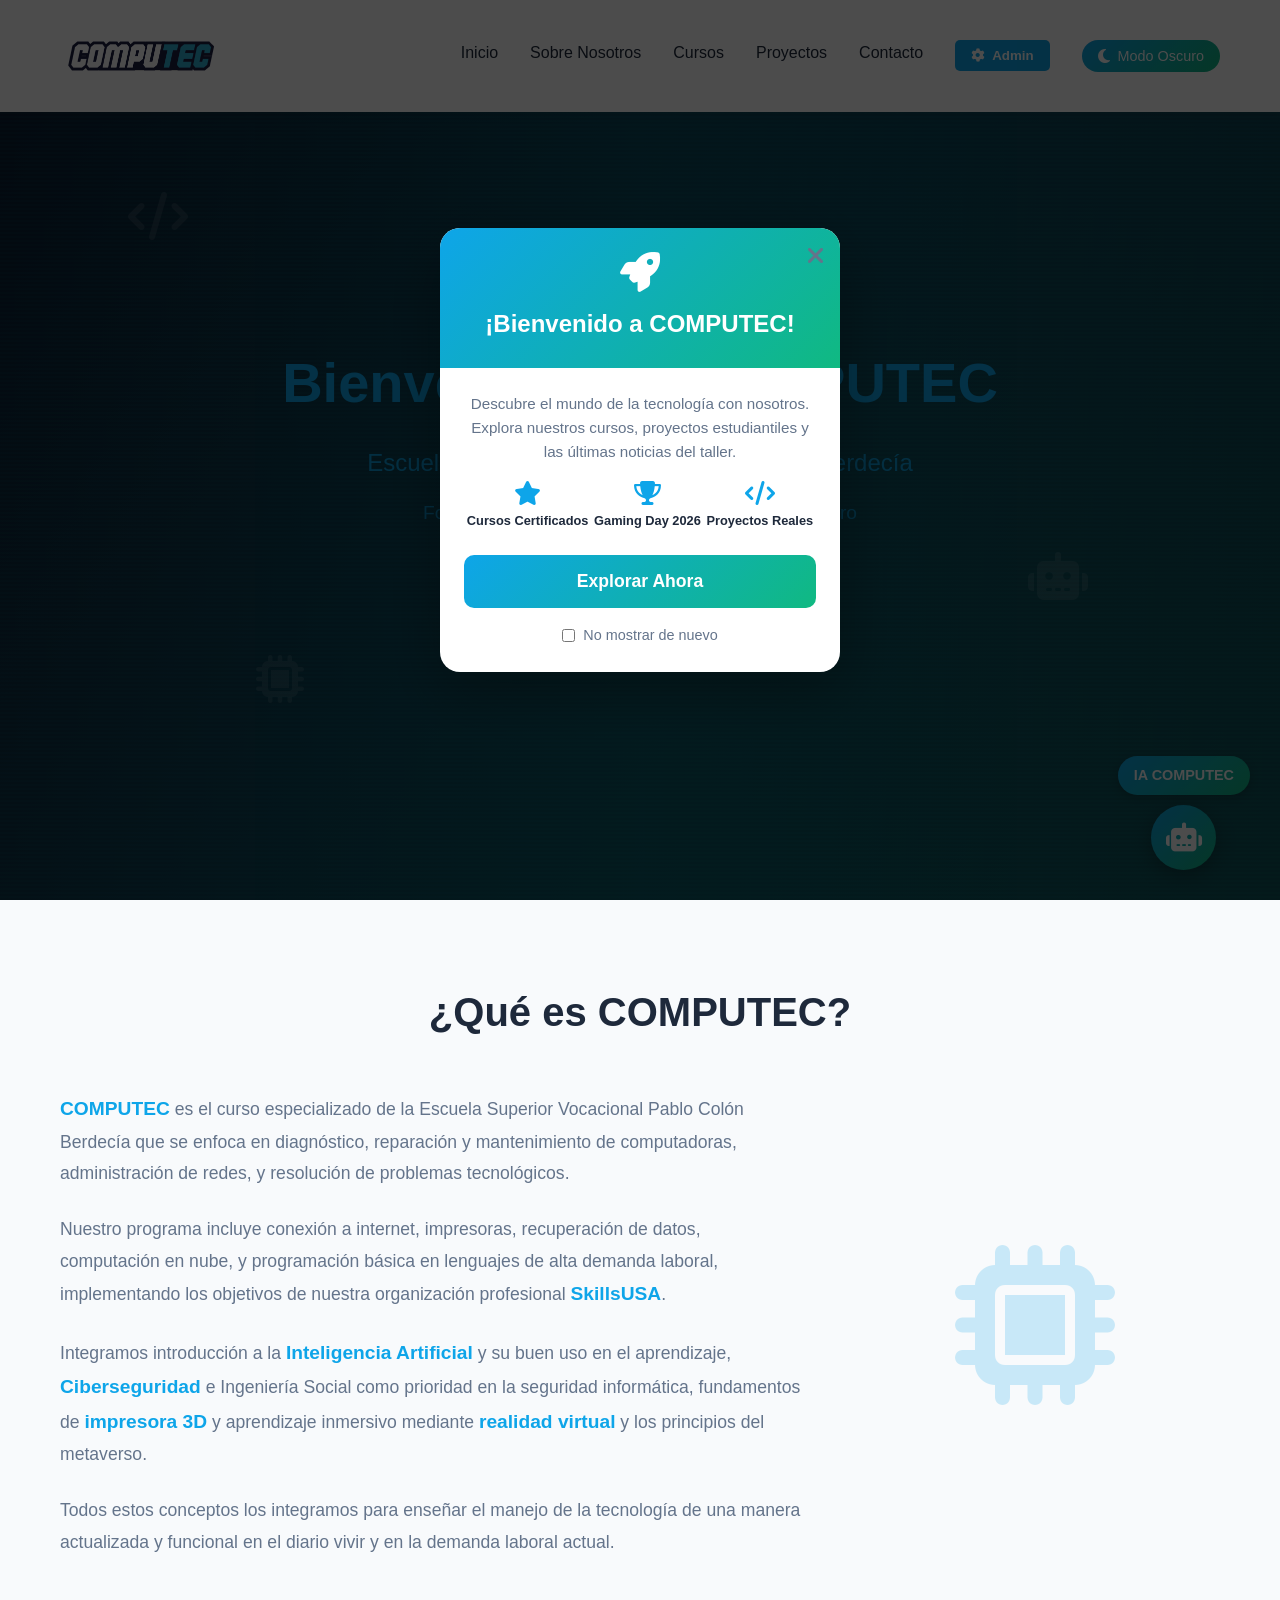
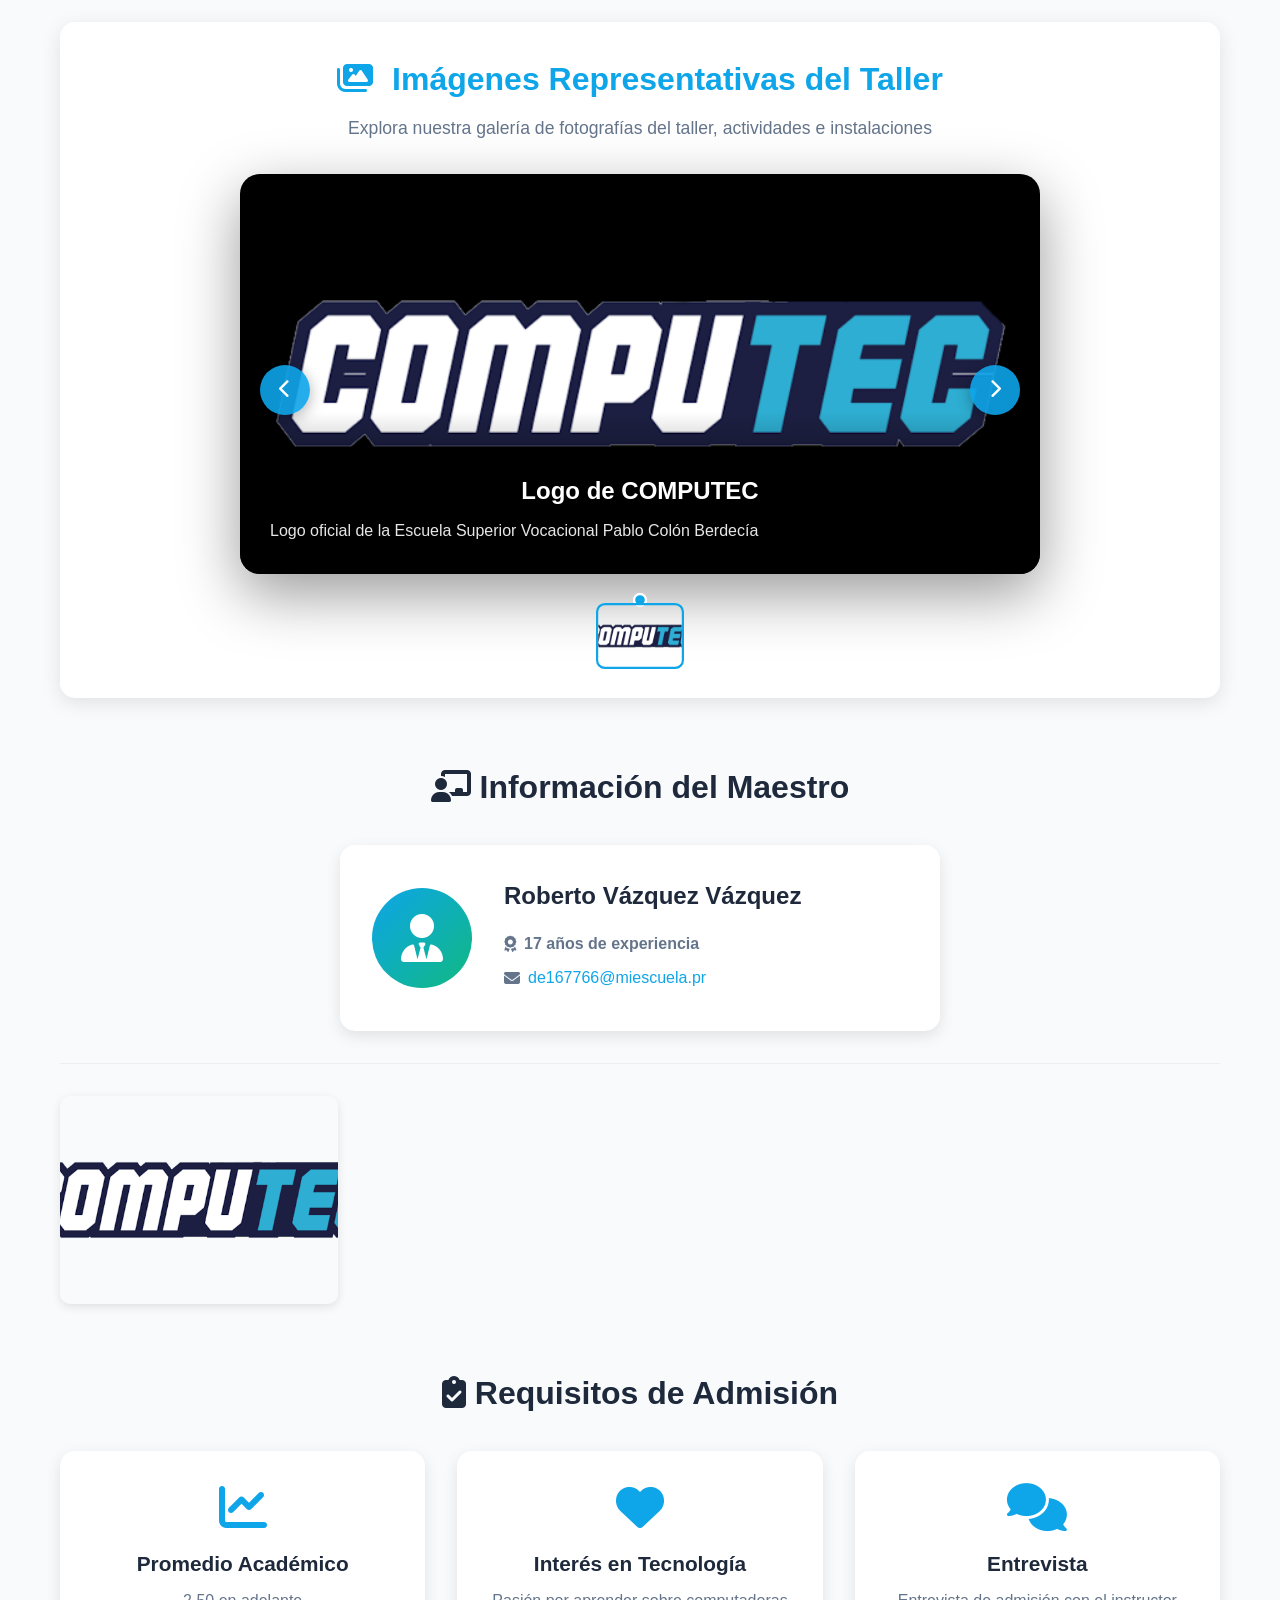
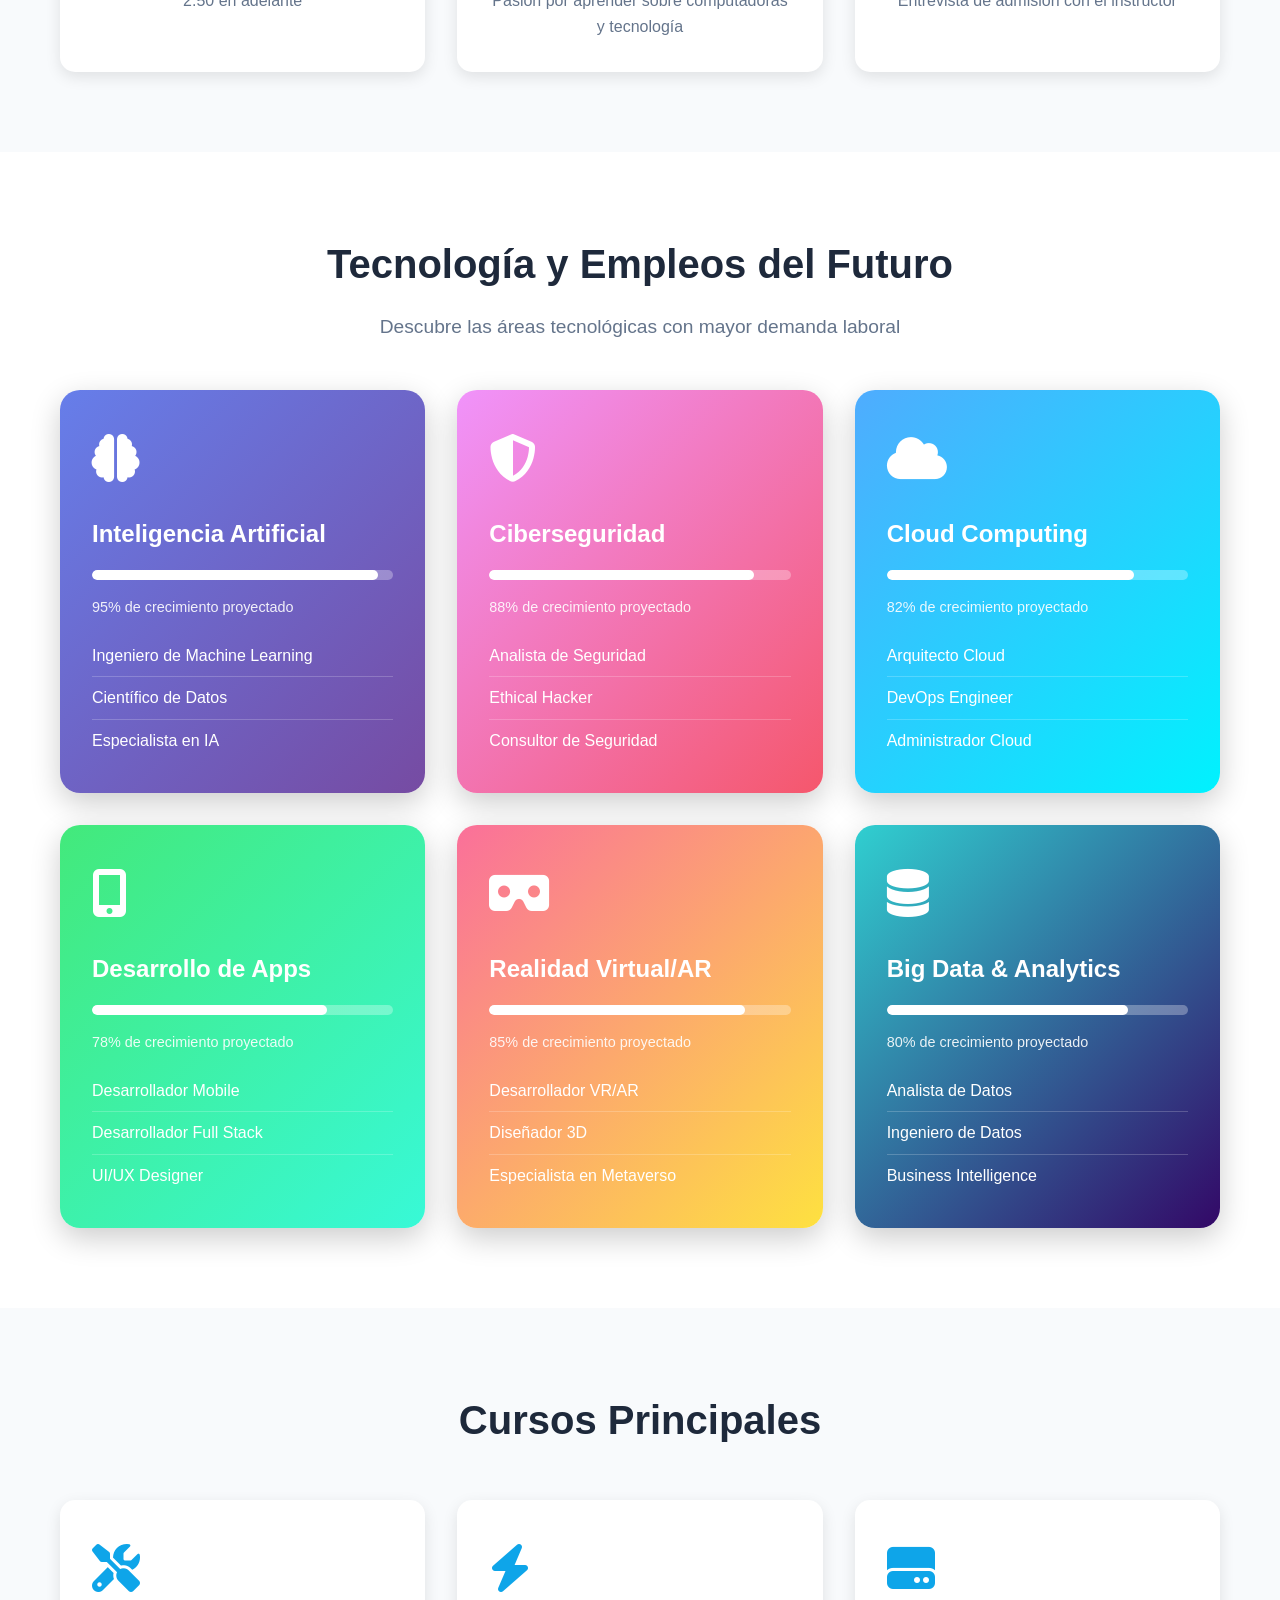
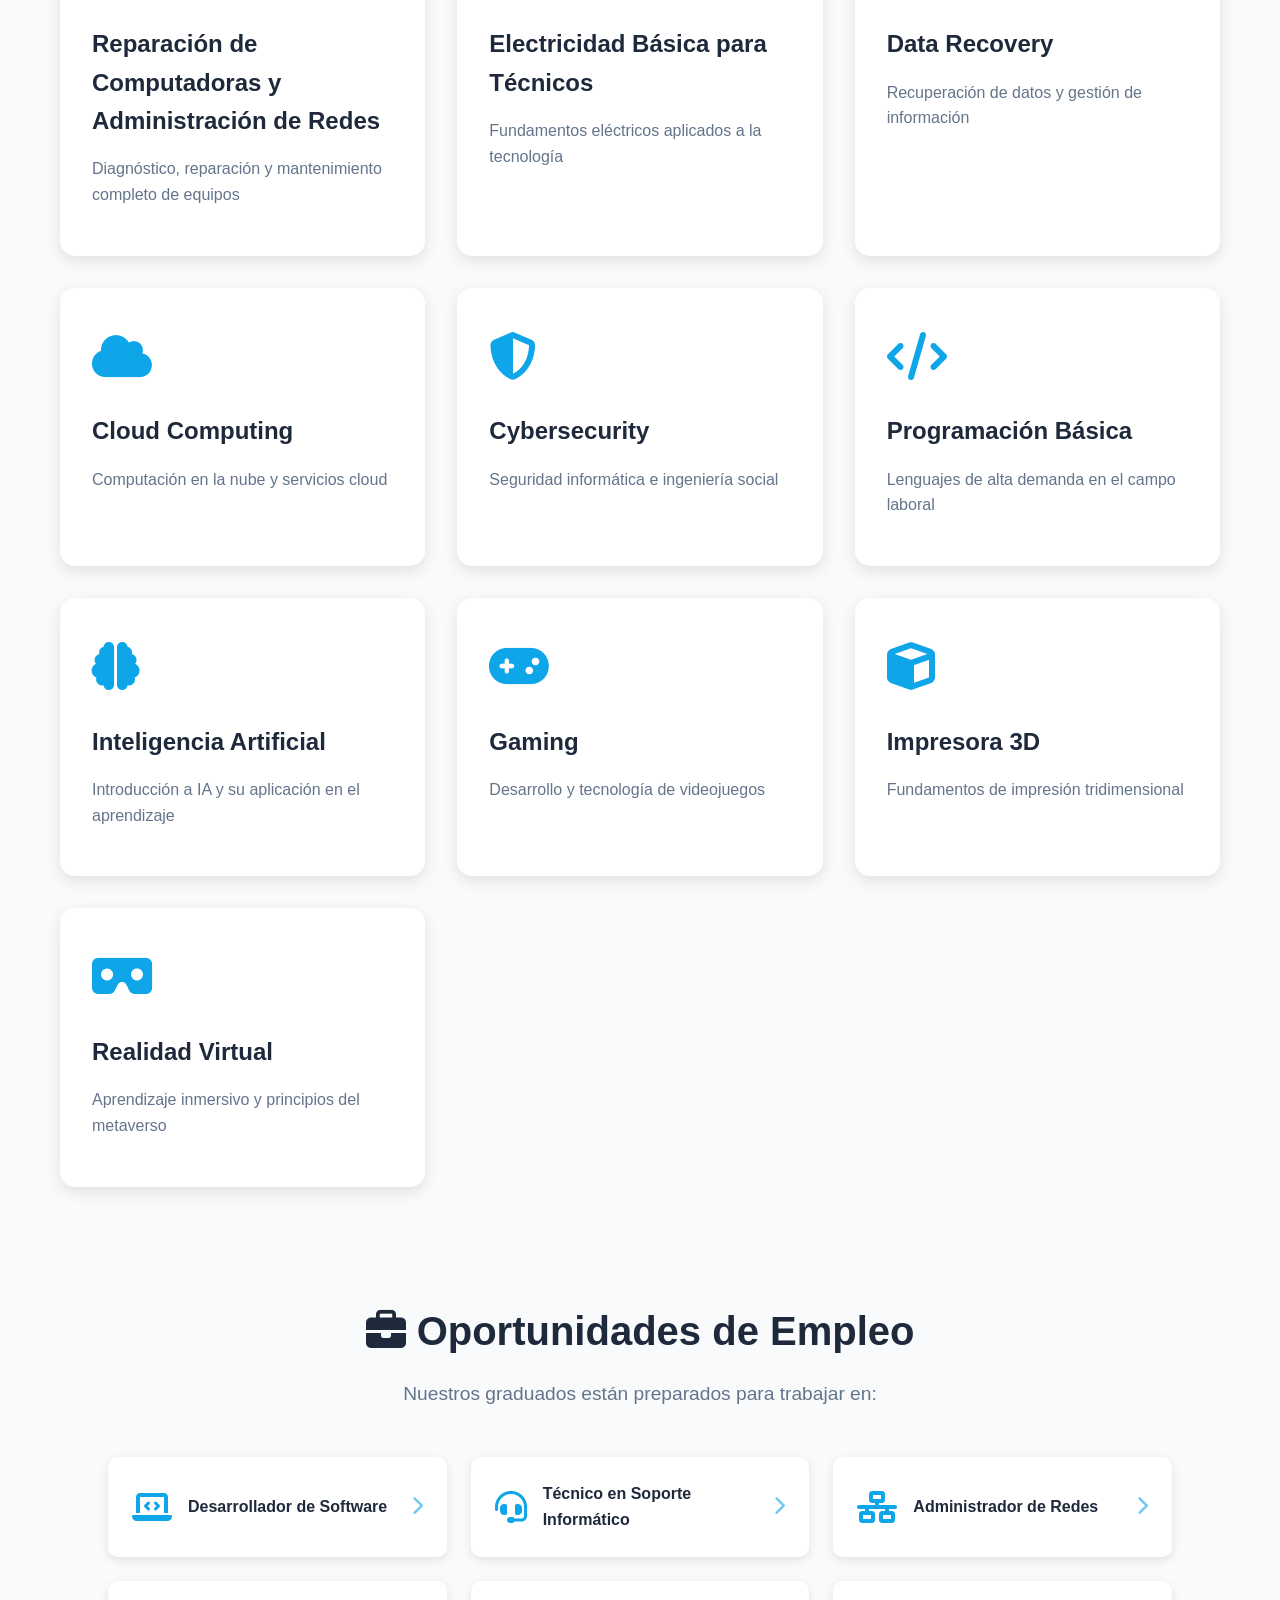
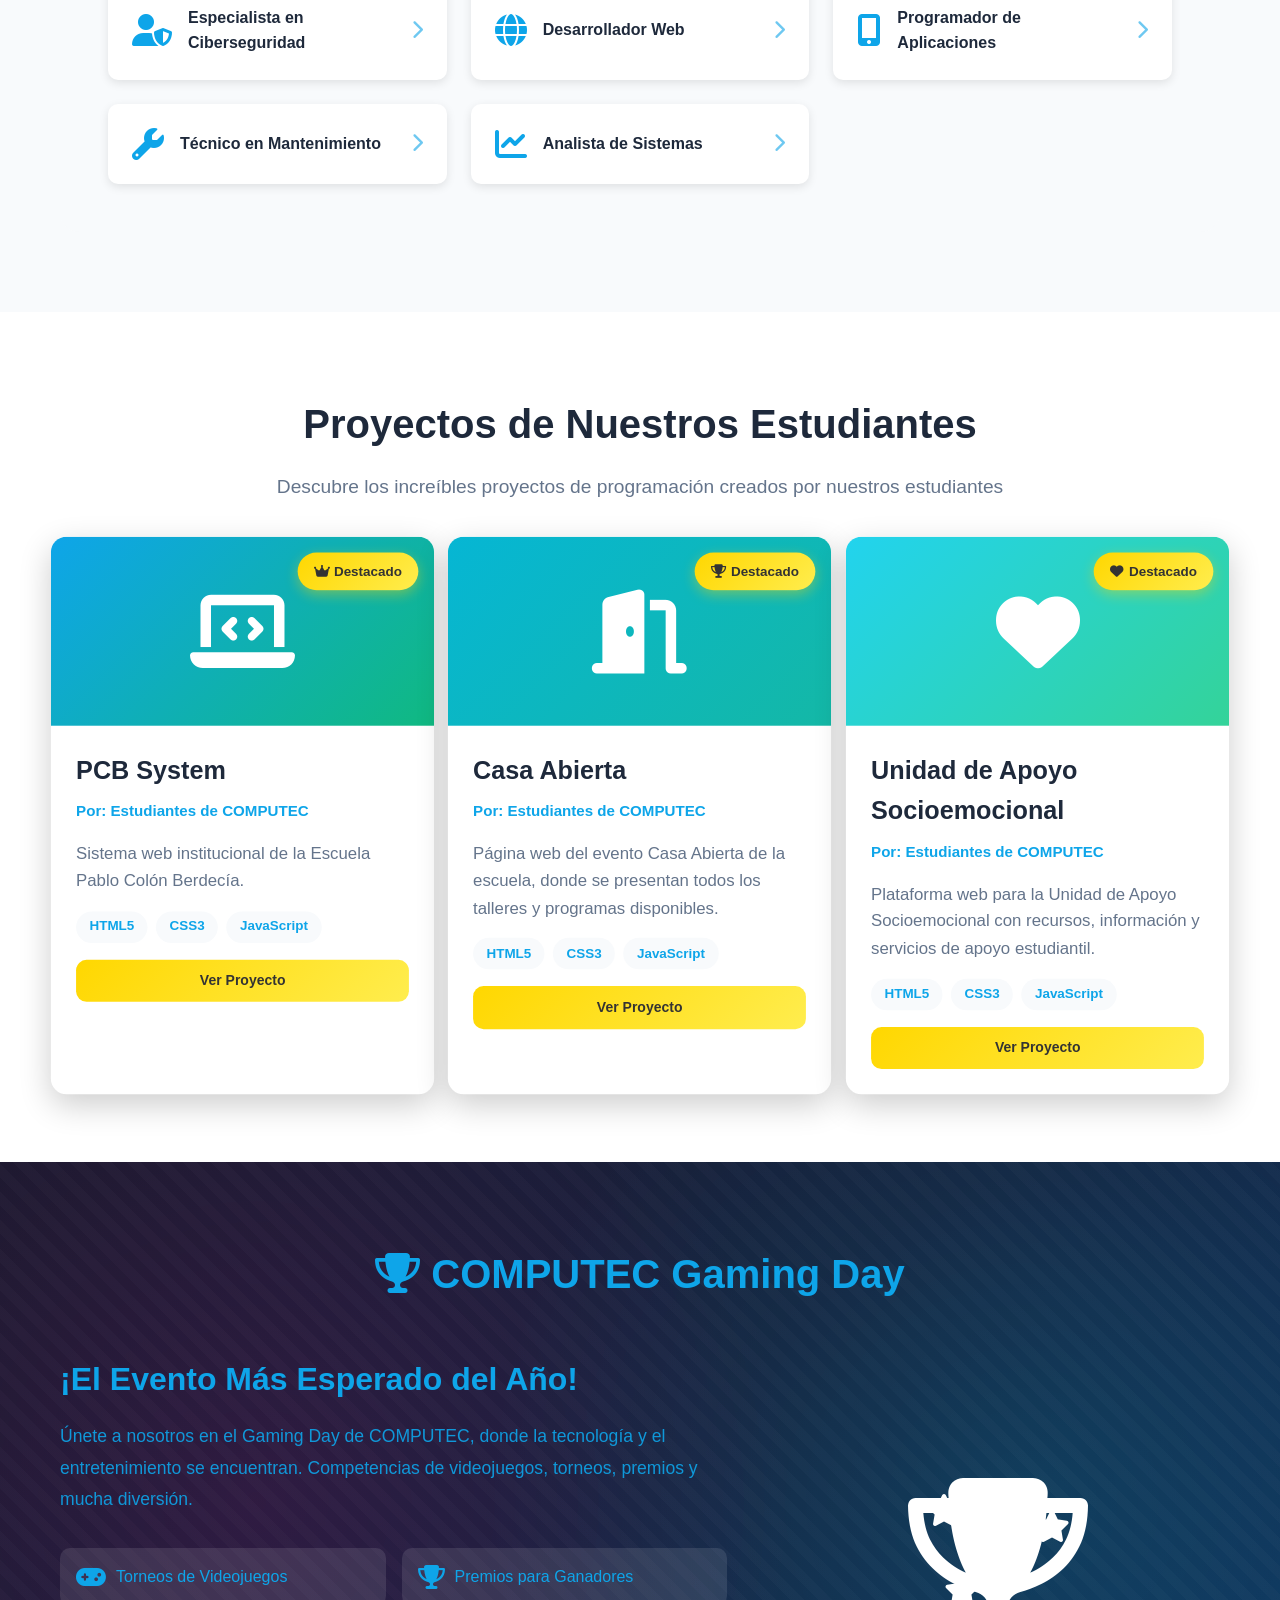
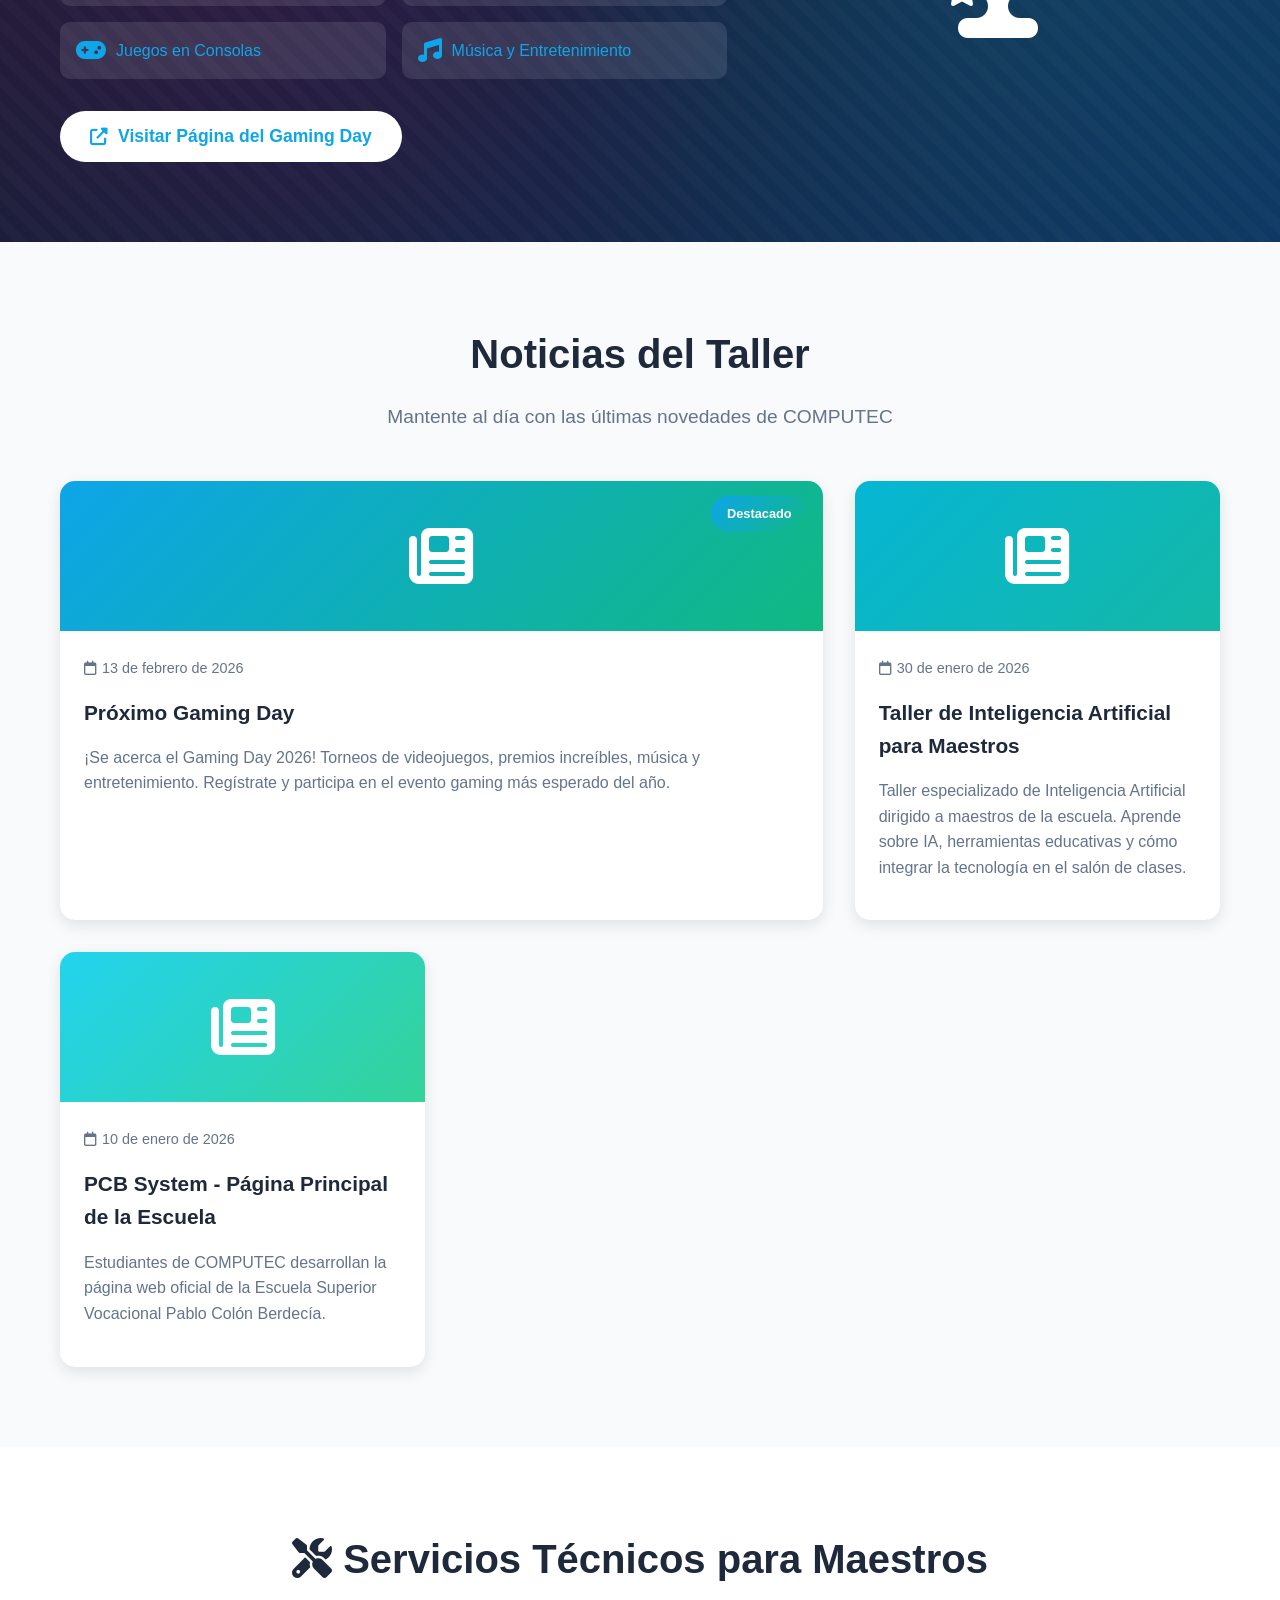
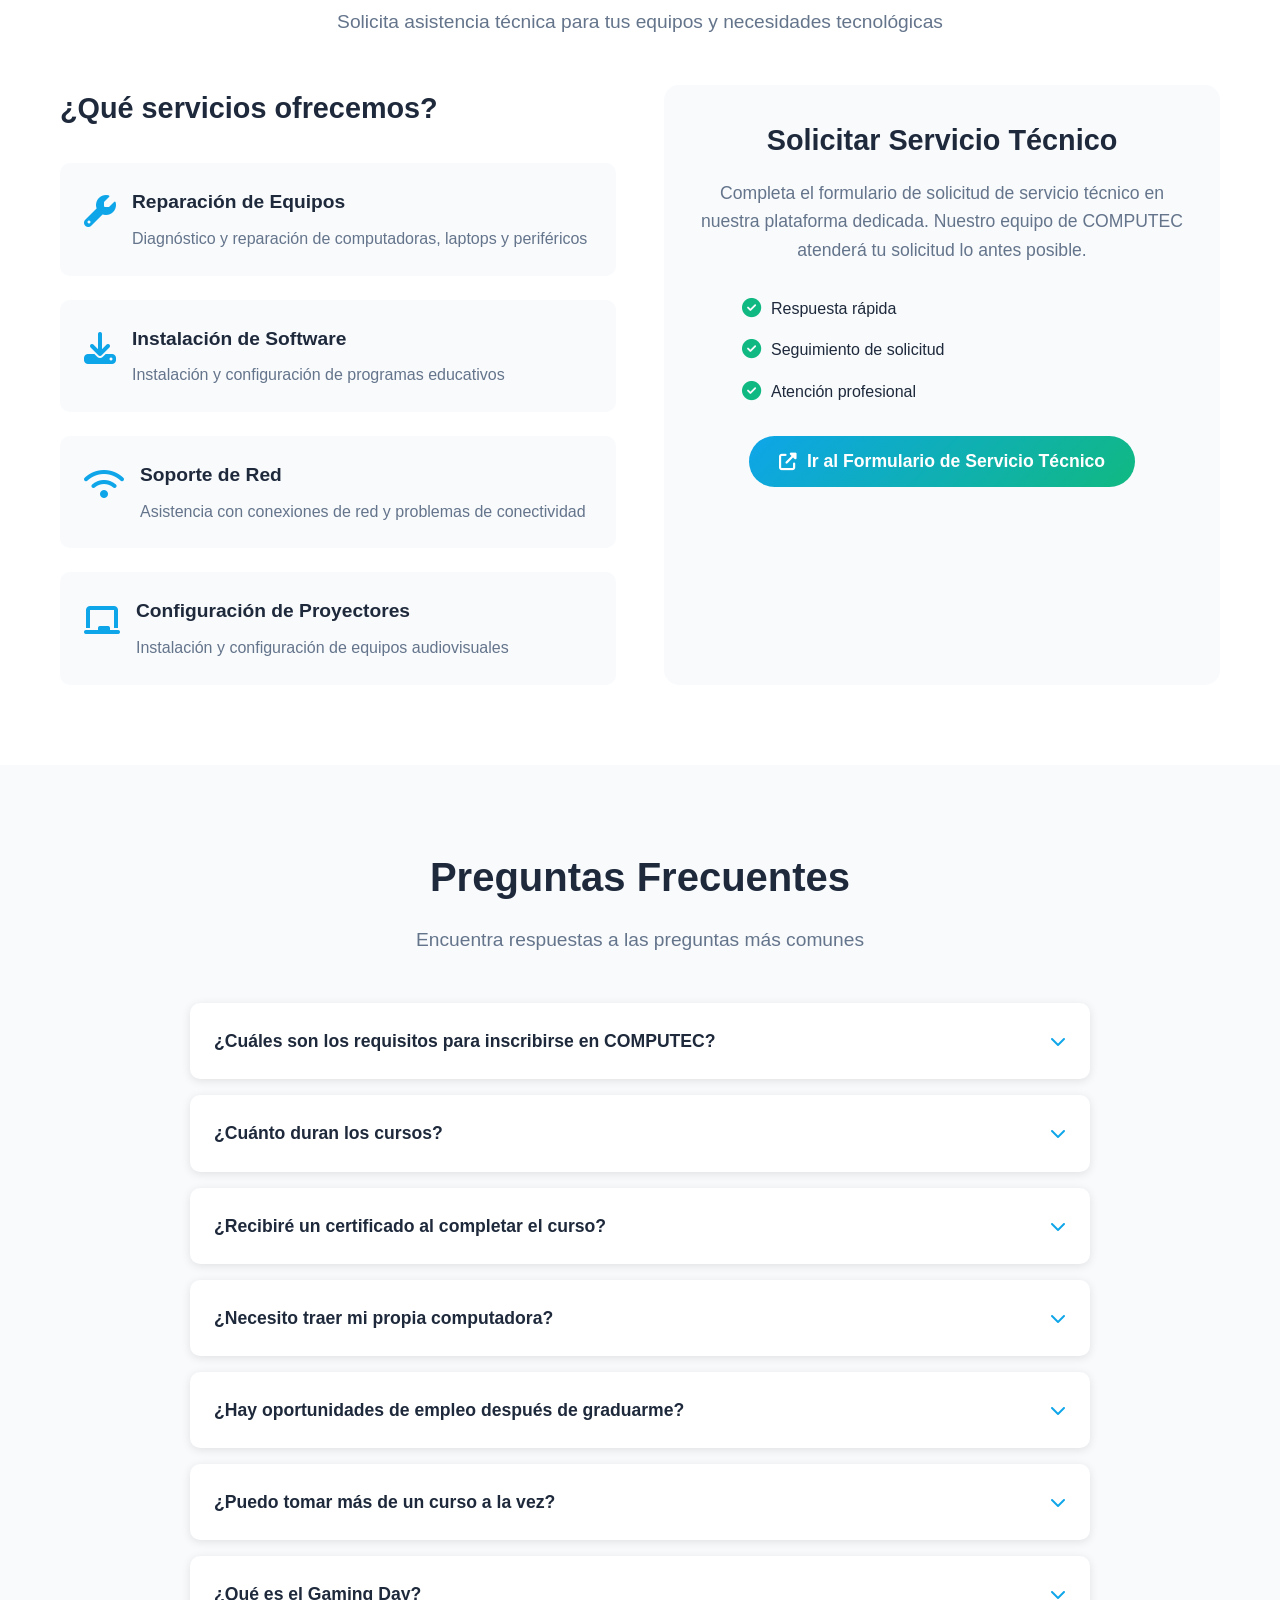
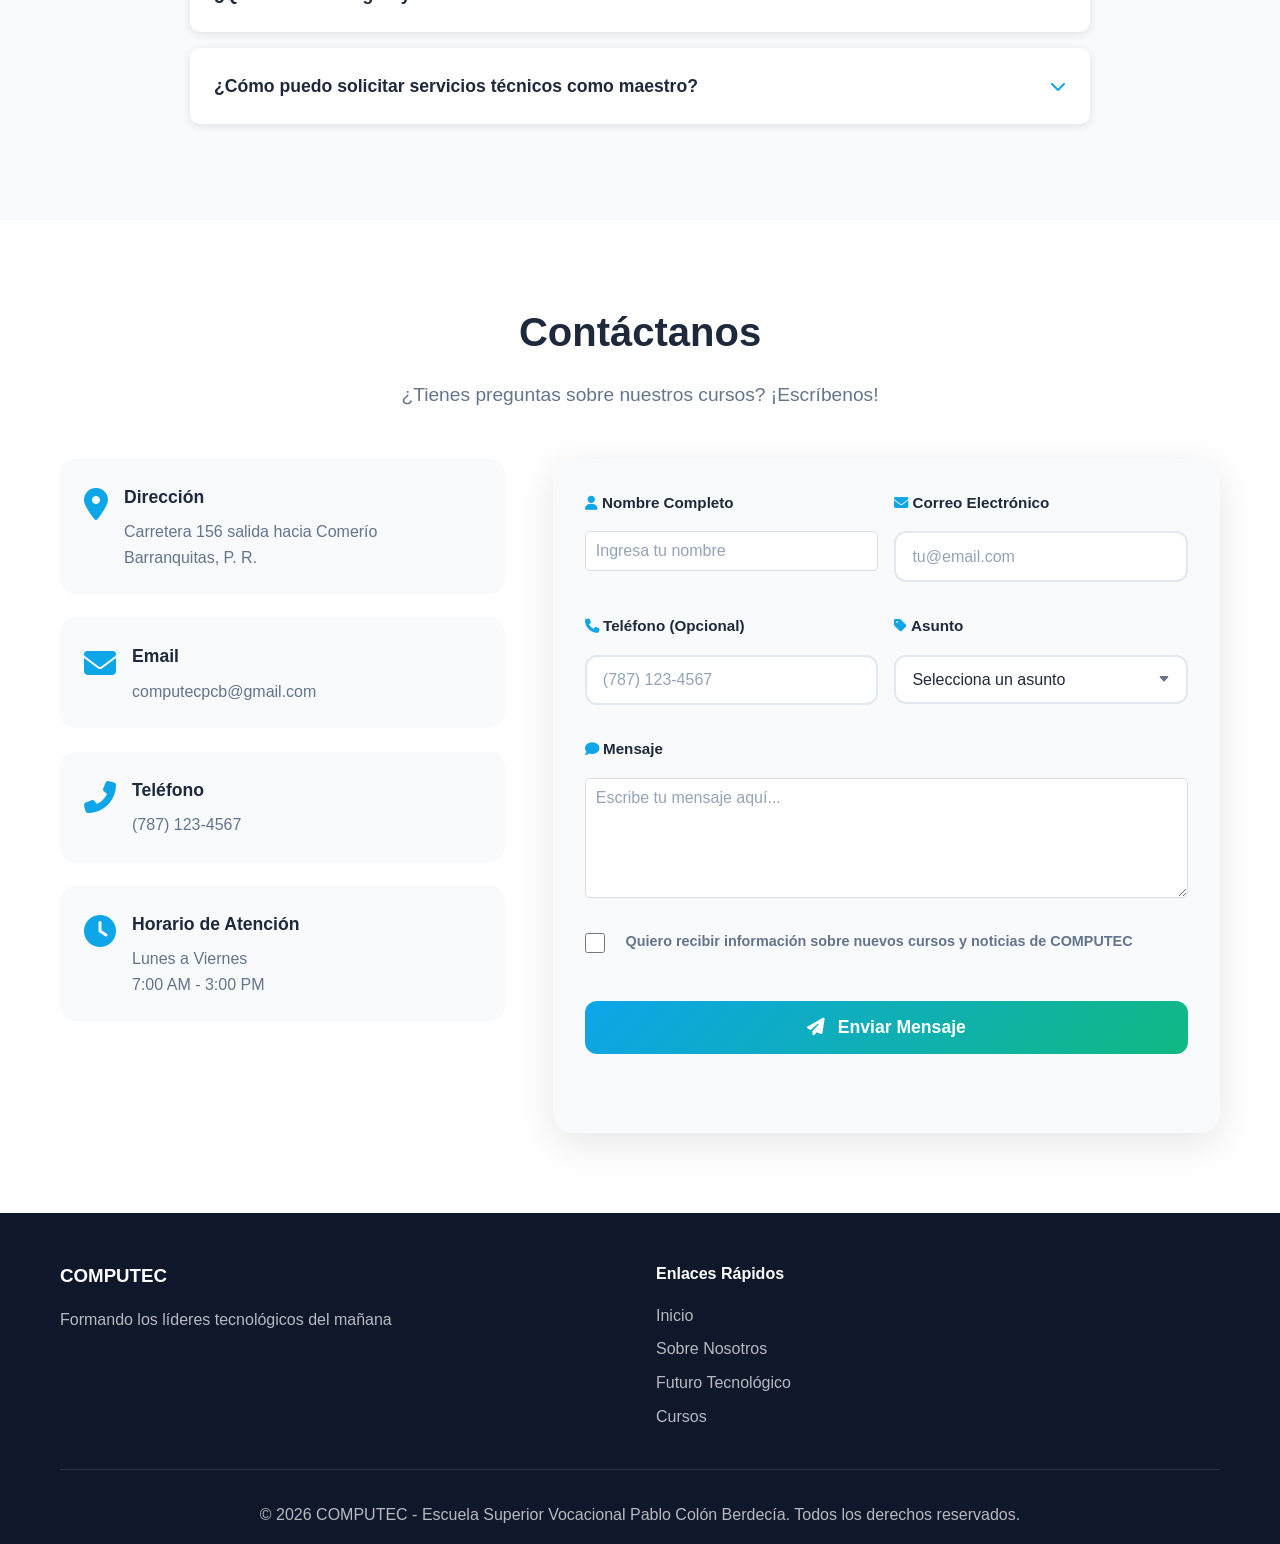
==== commit 36c3a79e: "Add files via upload" ====
--- a/admin.html
+++ b/admin.html
@@ -20,84 +20,183 @@
             color: white;
         }
 
+        /* Header Styles */
         .admin-header {
-            background: rgba(0, 0, 0, 0.3);
-            padding: 1rem 2rem;
+            background: rgba(0, 0, 0, 0.4);
+            backdrop-filter: blur(10px);
+            padding: 1.2rem 2rem;
             display: flex;
             justify-content: space-between;
             align-items: center;
+            border-bottom: 1px solid rgba(255, 255, 255, 0.1);
         }
 
         .admin-header h1 {
             color: #0ea5e9;
-            font-size: 1.5rem;
+            font-size: 1.4rem;
+            display: flex;
+            align-items: center;
+            gap: 10px;
         }
 
         .back-btn {
-            background: #0ea5e9;
+            background: rgba(255, 255, 255, 0.1);
             color: white;
             padding: 10px 20px;
             text-decoration: none;
-            border-radius: 5px;
-            transition: background 0.3s;
+            border-radius: 8px;
+            transition: all 0.3s;
+            border: 1px solid rgba(255, 255, 255, 0.2);
         }
 
         .back-btn:hover {
-            background: #0284c7;
-        }
-
+            background: #0ea5e9;
+            border-color: #0ea5e9;
+        }
+
+        /* Container & Content */
         .admin-container {
             max-width: 1200px;
             margin: 2rem auto;
-            padding: 0 1rem;
+            padding: 0 1.5rem;
         }
 
         .admin-content {
-            background: white;
-            color: #333;
-            padding: 2rem;
-            border-radius: 10px;
-            box-shadow: 0 4px 20px rgba(0, 0, 0, 0.3);
-        }
-
+            background: #ffffff;
+            color: #1e293b;
+            padding: 0;
+            border-radius: 16px;
+            box-shadow: 0 20px 60px rgba(0, 0, 0, 0.3);
+            overflow: hidden;
+        }
+
+        /* Header Section */
         .admin-header-section {
             display: flex;
             justify-content: space-between;
             align-items: center;
-            margin-bottom: 2rem;
-            padding-bottom: 1rem;
-            border-bottom: 2px solid #eee;
+            padding: 1.5rem 2rem;
+            background: linear-gradient(135deg, #0ea5e9 0%, #0284c7 100%);
+            color: white;
         }
 
         .admin-header-section h2 {
-            color: #0ea5e9;
+            color: white;
             margin: 0;
+            font-size: 1.5rem;
+            font-weight: 600;
         }
 
         .logout-btn {
-            background: #dc3545;
+            background: rgba(255, 255, 255, 0.2);
             color: white;
             padding: 10px 20px;
             border: none;
-            border-radius: 5px;
+            border-radius: 8px;
             cursor: pointer;
-            transition: background 0.3s;
+            transition: all 0.3s;
+            display: flex;
+            align-items: center;
+            gap: 8px;
+            font-weight: 500;
         }
 
         .logout-btn:hover {
-            background: #c82333;
-        }
-
-        .news-form-section {
-            background: #f8f9fa;
+            background: #dc2626;
+        }
+
+        /* Tabs Styles */
+        .admin-tabs {
+            display: flex;
+            gap: 0;
+            margin: 0;
+            padding: 0 2rem;
+            background: #f8fafc;
+            border-bottom: 1px solid #e2e8f0;
+        }
+
+        .tab-btn {
+            background: transparent;
+            border: none;
+            padding: 18px 28px;
+            font-size: 0.95rem;
+            font-weight: 600;
+            color: #64748b;
+            cursor: pointer;
+            transition: all 0.3s;
+            border-bottom: 3px solid transparent;
+            margin-bottom: -1px;
+            display: flex;
+            align-items: center;
+            gap: 10px;
+            position: relative;
+        }
+
+        .tab-btn:hover {
+            color: #0ea5e9;
+            background: rgba(14, 165, 233, 0.05);
+        }
+
+        .tab-btn.active {
+            color: #0ea5e9;
+            border-bottom-color: #0ea5e9;
+            background: white;
+        }
+
+        .tab-btn i {
+            font-size: 1.1rem;
+        }
+
+        .tab-btn .badge {
+            background: #e2e8f0;
+            color: #64748b;
+            padding: 2px 8px;
+            border-radius: 12px;
+            font-size: 0.75rem;
+            font-weight: 600;
+        }
+
+        .tab-btn.active .badge {
+            background: #0ea5e9;
+            color: white;
+        }
+
+        /* Tab Content */
+        .tab-content {
+            display: none;
+            padding: 2rem;
+            background: white;
+        }
+
+        .tab-content.active {
+            display: block;
+        }
+
+        /* Form Sections */
+        .news-form-section,
+        .gallery-admin-section {
+            background: #f8fafc;
             padding: 1.5rem;
-            border-radius: 8px;
-            margin-bottom: 2rem;
-        }
-
-        .news-form-section h3 {
+            border-radius: 12px;
+            margin-bottom: 1.5rem;
+            border: 1px solid #e2e8f0;
+        }
+
+        .news-form-section h3,
+        .gallery-admin-section h3 {
+            color: #0f172a;
+            margin-bottom: 1.25rem;
+            font-size: 1.1rem;
+            display: flex;
+            align-items: center;
+            gap: 10px;
+            padding-bottom: 0.75rem;
+            border-bottom: 2px solid #e2e8f0;
+        }
+
+        .news-form-section h3 i,
+        .gallery-admin-section h3 i {
             color: #0ea5e9;
-            margin-bottom: 1rem;
         }
 
         .form-group {
@@ -108,85 +207,113 @@
             display: block;
             margin-bottom: 0.5rem;
             font-weight: 600;
-            color: #333;
+            color: #334155;
+            font-size: 0.9rem;
         }
 
         .form-group input[type="text"],
         .form-group input[type="date"],
+        .form-group input[type="number"],
         .form-group textarea {
             width: 100%;
-            padding: 10px;
-            border: 1px solid #ddd;
-            border-radius: 5px;
-            font-size: 1rem;
+            padding: 12px 15px;
+            border: 2px solid #e2e8f0;
+            border-radius: 8px;
+            font-size: 0.95rem;
             box-sizing: border-box;
+            transition: all 0.3s;
+            background: white;
+            color: #1e293b;
         }
 
         .form-group input:focus,
         .form-group textarea:focus {
             outline: none;
             border-color: #0ea5e9;
+            box-shadow: 0 0 0 3px rgba(14, 165, 233, 0.15);
         }
 
         .form-group input[type="checkbox"] {
             margin-right: 0.5rem;
+            width: 18px;
+            height: 18px;
+            accent-color: #0ea5e9;
         }
 
         .btn-primary {
-            background: #0ea5e9;
+            background: linear-gradient(135deg, #0ea5e9 0%, #0284c7 100%);
             color: white;
             padding: 12px 24px;
             border: none;
-            border-radius: 5px;
-            font-size: 1rem;
+            border-radius: 8px;
+            font-size: 0.95rem;
+            font-weight: 600;
             cursor: pointer;
-            transition: background 0.3s;
+            transition: all 0.3s;
+            display: inline-flex;
+            align-items: center;
+            gap: 8px;
+            box-shadow: 0 2px 8px rgba(14, 165, 233, 0.3);
         }
 
         .btn-primary:hover {
-            background: #0284c7;
+            transform: translateY(-2px);
+            box-shadow: 0 4px 15px rgba(14, 165, 233, 0.4);
         }
 
         .btn-secondary {
-            background: #6c757d;
-            color: white;
+            background: #f1f5f9;
+            color: #475569;
             padding: 12px 24px;
-            border: none;
-            border-radius: 5px;
-            font-size: 1rem;
+            border: 2px solid #e2e8f0;
+            border-radius: 8px;
+            font-size: 0.95rem;
+            font-weight: 600;
             cursor: pointer;
-            transition: background 0.3s;
+            transition: all 0.3s;
+            display: inline-flex;
+            align-items: center;
+            gap: 8px;
         }
 
         .btn-secondary:hover {
-            background: #5a6268;
+            background: #e2e8f0;
+            border-color: #cbd5e1;
         }
 
         .btn-edit {
-            background: #ffc107;
-            color: #000;
+            background: #fef3c7;
+            color: #b45309;
             padding: 8px 16px;
             border: none;
-            border-radius: 5px;
+            border-radius: 6px;
             cursor: pointer;
             margin-right: 0.5rem;
+            font-weight: 500;
+            display: inline-flex;
+            align-items: center;
+            gap: 5px;
         }
 
         .btn-edit:hover {
-            background: #e0a800;
+            background: #fde68a;
         }
 
         .btn-delete {
-            background: #dc3545;
-            color: white;
+            background: #fee2e2;
+            color: #dc2626;
             padding: 8px 16px;
             border: none;
-            border-radius: 5px;
+            border-radius: 6px;
             cursor: pointer;
+            font-weight: 500;
+            display: inline-flex;
+            align-items: center;
+            gap: 5px;
         }
 
         .btn-delete:hover {
-            background: #c82333;
+            background: #fecaca;
         }
 
         .form-actions {
@@ -195,50 +322,312 @@
             margin-top: 1rem;
         }
 
-        .news-list-section h3 {
+        .news-list-section h3,
+        .gallery-admin-section h4 {
+            color: #0f172a;
+            margin-bottom: 1rem;
+            font-size: 1rem;
+        }
+
+        /* News List */
+        .news-list {
+            display: flex;
+            flex-direction: column;
+            gap: 0.75rem;
+        }
+
+        .news-item {
+            display: flex;
+            justify-content: space-between;
+            align-items: center;
+            padding: 1rem 1.25rem;
+            background: white;
+            border-radius: 10px;
+            border: 1px solid #e2e8f0;
+            transition: all 0.3s;
+        }
+
+        .news-item:hover {
+            border-color: #0ea5e9;
+            box-shadow: 0 2px 10px rgba(14, 165, 233, 0.1);
+        }
+
+        .news-info {
+            flex: 1;
+        }
+
+        .news-info h4 {
+            margin: 0 0 0.25rem 0;
+            color: #1e293b;
+            font-size: 0.95rem;
+        }
+
+        .news-info span {
+            font-size: 0.85rem;
+            color: #64748b;
+        }
+
+        .news-actions {
+            display: flex;
+            gap: 0.5rem;
+        }
+
+        .empty-message {
+            text-align: center;
+            color: #94a3b8;
+            padding: 2rem;
+            background: #f8fafc;
+            border-radius: 10px;
+            border: 2px dashed #e2e8f0;
+        }
+
+        /* Gallery Settings */
+        .gallery-settings {
+            display: grid;
+            grid-template-columns: repeat(auto-fit, minmax(250px, 1fr));
+            gap: 1.25rem;
+            margin-bottom: 1.5rem;
+            padding: 1rem;
+            background: white;
+            border-radius: 10px;
+            border: 1px solid #e2e8f0;
+        }
+
+        .gallery-settings .form-group {
+            margin-bottom: 0;
+        }
+
+        .gallery-settings label {
+            display: block;
+            margin-bottom: 0.5rem;
+            font-weight: 600;
+            color: #334155;
+            font-size: 0.9rem;
+        }
+
+        .gallery-settings input[type="number"] {
+            width: 100%;
+            padding: 10px 12px;
+            border: 2px solid #e2e8f0;
+            border-radius: 8px;
+            font-size: 0.95rem;
+            transition: all 0.3s;
+        }
+
+        .gallery-settings input[type="number"]:focus {
+            border-color: #0ea5e9;
+            outline: none;
+            box-shadow: 0 0 0 3px rgba(14, 165, 233, 0.15);
+        }
+
+        .gallery-settings small {
+            display: block;
+            margin-top: 0.35rem;
+            color: #94a3b8;
+            font-size: 0.8rem;
+        }
+
+        /* Image Upload Area */
+        .image-upload-area {
+            border: 2px dashed #0ea5e9;
+            border-radius: 12px;
+            padding: 2.5rem;
+            text-align: center;
+            cursor: pointer;
+            transition: all 0.3s;
+            background: #f0f9ff;
+            margin-bottom: 1.5rem;
+        }
+
+        .image-upload-area:hover {
+            background: #e0f2fe;
+            border-color: #0284c7;
+            transform: scale(1.01);
+        }
+
+        .image-upload-area i {
+            font-size: 3rem;
             color: #0ea5e9;
             margin-bottom: 1rem;
         }
 
-        .news-list {
+        .image-upload-area p {
+            color: #334155;
+            margin-bottom: 0.5rem;
+            font-weight: 500;
+        }
+
+        .image-upload-area span {
+            font-size: 0.85rem;
+            color: #94a3b8;
+        }
+
+        /* Gallery Image List */
+        .gallery-image-list {
             display: flex;
             flex-direction: column;
             gap: 1rem;
         }
 
-        .news-item {
-            display: flex;
-            justify-content: space-between;
-            align-items: center;
+        .gallery-image-item {
+            display: flex;
+            align-items: center;
+            gap: 1rem;
             padding: 1rem;
-            background: #f8f9fa;
+            background: white;
+            border-radius: 12px;
+            border: 1px solid #e2e8f0;
+            transition: all 0.3s;
+        }
+
+        .gallery-image-item:hover {
+            border-color: #0ea5e9;
+            box-shadow: 0 4px 15px rgba(14, 165, 233, 0.1);
+        }
+
+        .gallery-image-item.dragging {
+            opacity: 0.5;
+            transform: scale(0.98);
+        }
+
+        .image-preview {
+            width: 120px;
+            height: 80px;
             border-radius: 8px;
-            border-left: 4px solid #0ea5e9;
-        }
-
-        .news-info {
+            overflow: hidden;
+            flex-shrink: 0;
+            border: 2px solid #e2e8f0;
+        }
+
+        .image-preview img {
+            width: 100%;
+            height: 100%;
+            object-fit: cover;
+        }
+
+        .image-details {
             flex: 1;
-        }
-
-        .news-info h4 {
-            margin: 0 0 0.5rem 0;
-            color: #333;
-        }
-
-        .news-info span {
+            min-width: 0;
+        }
+
+        .image-details input {
+            width: 100%;
+            padding: 10px 12px;
+            border: 2px solid #e2e8f0;
+            border-radius: 6px;
+            margin-bottom: 0.5rem;
             font-size: 0.9rem;
-            color: #666;
-        }
-
-        .news-actions {
-            display: flex;
-            gap: 0.5rem;
-        }
-
-        .empty-message {
-            text-align: center;
-            color: #666;
-            padding: 2rem;
+            transition: all 0.3s;
+        }
+
+        .image-details input:focus {
+            outline: none;
+            border-color: #0ea5e9;
+        }
+
+        .image-details textarea {
+            width: 100%;
+            padding: 10px 12px;
+            border: 2px solid #e2e8f0;
+            border-radius: 6px;
+            resize: vertical;
+            min-height: 60px;
+            font-size: 0.9rem;
+            font-family: inherit;
+            transition: all 0.3s;
+        }
+
+        .image-details textarea:focus {
+            outline: none;
+            border-color: #0ea5e9;
+        }
+
+        .image-actions {
+            display: flex;
+            flex-direction: column;
+            gap: 0.4rem;
+        }
+
+        .image-actions .btn {
+            padding: 8px 12px;
+            border: none;
+            border-radius: 6px;
+            cursor: pointer;
+            font-size: 0.8rem;
+            font-weight: 500;
+            transition: all 0.3s;
+            display: flex;
+            align-items: center;
+            justify-content: center;
+            gap: 5px;
+            white-space: nowrap;
+        }
+
+        .btn-move-up {
+            background: #e0f2fe;
+            color: #0369a1;
+        }
+
+        .btn-move-up:hover:not(:disabled) {
+            background: #bae6fd;
+        }
+
+        .btn-move-down {
+            background: #e0f2fe;
+            color: #0369a1;
+        }
+
+        .btn-move-down:hover:not(:disabled) {
+            background: #bae6fd;
+        }
+
+        .btn-delete-image {
+            background: #fee2e2;
+            color: #dc2626;
+        }
+
+        .btn-delete-image:hover {
+            background: #fecaca;
+        }
+
+        .image-actions .btn:disabled {
+            opacity: 0.4;
+            cursor: not-allowed;
+        }
+
+        /* Responsive */
+        @media (max-width: 768px) {
+            .admin-tabs {
+                padding: 0 1rem;
+            }
+            
+            .tab-btn {
+                padding: 14px 16px;
+                font-size: 0.85rem;
+            }
+            
+            .tab-btn span:not(.badge) {
+                display: none;
+            }
+            
+            .tab-content {
+                padding: 1.25rem;
+            }
+            
+            .gallery-image-item {
+                flex-direction: column;
+                align-items: stretch;
+            }
+            
+            .image-preview {
+                width: 100%;
+                height: 180px;
+            }
+            
+            .image-actions {
+                flex-direction: row;
+                justify-content: center;
+            }
         }
     </style>
 </head>
@@ -251,51 +640,125 @@
     <div class="admin-container">
         <div class="admin-content">
             <div class="admin-header-section">
-                <h2>Gestión de Noticias</h2>
+                <h2>Panel de Administración</h2>
                 <button class="logout-btn" onclick="logout()">
                     <i class="fas fa-sign-out-alt"></i> Cerrar Sesión
                 </button>
             </div>
 
-            <div class="news-form-section">
-                <h3 id="form-title">Agregar Nueva Noticia</h3>
-                <form id="news-form">
-                    <input type="hidden" id="news-id">
-                    <div class="form-group">
-                        <label for="news-title">Título:</label>
-                        <input type="text" id="news-title" name="title" required>
+            <!-- Tabs Navigation -->
+            <div class="admin-tabs">
+                <button class="tab-btn active" onclick="openTab('news')">
+                    <i class="fas fa-newspaper"></i> Noticias
+                </button>
+                <button class="tab-btn" onclick="openTab('gallery')">
+                    <i class="fas fa-images"></i> Galería de Imágenes
+                </button>
+            </div>
+
+            <!-- Tab Content: News -->
+            <div id="tab-news" class="tab-content active">
+                <div class="news-form-section">
+                    <h3 id="form-title">Agregar Nueva Noticia</h3>
+                    <form id="news-form">
+                        <input type="hidden" id="news-id">
+                        <div class="form-group">
+                            <label for="news-title">Título:</label>
+                            <input type="text" id="news-title" name="title" required>
+                        </div>
+                        <div class="form-group">
+                            <label for="news-date">Fecha:</label>
+                            <input type="date" id="news-date" name="date" required>
+                        </div>
+                        <div class="form-group">
+                            <label for="news-content">Contenido:</label>
+                            <textarea id="news-content" name="content" rows="4" required></textarea>
+                        </div>
+                        <div class="form-group">
+                            <label for="news-featured">
+                                <input type="checkbox" id="news-featured" name="featured">
+                                Destacado
+                            </label>
+                        </div>
+                        <div class="form-actions">
+                            <button type="submit" class="btn-primary">Guardar</button>
+                            <button type="button" id="cancel-edit" class="btn-secondary" style="display: none;" onclick="resetForm()">Cancelar</button>
+                        </div>
+                    </form>
+                </div>
+
+                <div class="news-list-section">
+                    <h3>Noticias Existentes</h3>
+                    <div id="admin-news-list" class="news-list">
+                        <!-- Lista de noticias -->
                     </div>
-                    <div class="form-group">
-                        <label for="news-date">Fecha:</label>
-                        <input type="date" id="news-date" name="date" required>
+                </div>
+            </div>
+
+            <!-- Tab Content: Gallery -->
+            <div id="tab-gallery" class="tab-content">
+                <div class="gallery-admin-section">
+                    <h3><i class="fas fa-images"></i> Imágenes Representativas del Taller</h3>
+                    
+                    <!-- Configuración de la galería -->
+                    <div class="gallery-settings">
+                        <div class="form-group">
+                            <label for="gallery-transition-time">Tiempo de transición (ms):</label>
+                            <input type="number" id="gallery-transition-time" value="5000" min="2000" max="15000" step="500" onchange="saveGalleryTransitionTime()">
+                            <small style="color: #666;">Tiempo entre cada cambio de imagen (2-15 segundos)</small>
+                        </div>
                     </div>
-                    <div class="form-group">
-                        <label for="news-content">Contenido:</label>
-                        <textarea id="news-content" name="content" rows="4" required></textarea>
+                    
+                    <!-- Área de carga de imágenes -->
+                    <div class="image-upload-area" onclick="document.getElementById('gallery-image-input').click()">
+                        <i class="fas fa-cloud-upload-alt"></i>
+                        <p>Haz clic aquí para seleccionar imágenes</p>
+                        <span>Formatos aceptados: JPG, PNG, GIF (máx. 10MB, hasta 20 imágenes)</span>
+                        <input type="file" id="gallery-image-input" accept="image/*" style="display: none;" onchange="handleImageUpload(event)">
                     </div>
-                    <div class="form-group">
-                        <label for="news-featured">
-                            <input type="checkbox" id="news-featured" name="featured">
-                            Destacado
-                        </label>
+                    
+                    <!-- Botones de acción -->
+                    <div class="form-actions" style="margin-bottom: 1.5rem;">
+                        <button type="button" class="btn-primary" onclick="previewGallery()">
+                            <i class="fas fa-eye"></i> Prévisualizar Galería
+                        </button>
                     </div>
-                    <div class="form-actions">
-                        <button type="submit" class="btn-primary">Guardar</button>
-                        <button type="button" id="cancel-edit" class="btn-secondary" style="display: none;" onclick="resetForm()">Cancelar</button>
+                    
+                    <!-- Lista de imágenes -->
+                    <h4>Imágenes de la Galería</h4>
+                    <div id="admin-gallery-list" class="gallery-image-list">
+                        <!-- Lista de imágenes -->
                     </div>
-                </form>
-            </div>
-
-            <div class="news-list-section">
-                <h3>Noticias Existentes</h3>
-                <div id="admin-news-list" class="news-list">
-                    <!-- Lista de noticias -->
                 </div>
             </div>
         </div>
     </div>
 
     <script>
+        // Tab switching function
+        function openTab(tabName) {
+            // Hide all tab contents
+            document.querySelectorAll('.tab-content').forEach(content => {
+                content.classList.remove('active');
+            });
+            
+            // Remove active class from all tab buttons
+            document.querySelectorAll('.tab-btn').forEach(btn => {
+                btn.classList.remove('active');
+            });
+            
+            // Show the selected tab content
+            document.getElementById('tab-' + tabName).classList.add('active');
+            
+            // Add active class to the clicked button
+            event.currentTarget.classList.add('active');
+            
+            // If switching to gallery tab, render the gallery list
+            if (tabName === 'gallery') {
+                renderAdminGalleryList();
+            }
+        }
+
         // Verificar si el usuario está logueado
         function checkAuth() {
             if (localStorage.getItem('adminLoggedIn') !== 'true') {
@@ -426,6 +889,12 @@
         // Inicializar
         checkAuth();
         renderNewsList();
+        initializeGallery();
+        renderAdminGalleryList();
+        
+        // Cargar configuración de galería
+        const settings = getGallerySettings();
+        document.getElementById('gallery-transition-time').value = settings.transitionTime;
     </script>
 </body>
 </html>
--- a/styles.css
+++ b/styles.css
@@ -505,6 +505,60 @@
     color: var(--secondary-color);
 }
 
+/* Teacher Gallery */
+.teacher-gallery {
+    margin-top: 2rem;
+    padding-top: 2rem;
+    border-top: 1px solid #eee;
+}
+
+.teacher-gallery h4 {
+    text-align: center;
+    font-size: 1.2rem;
+    margin-bottom: 1rem;
+    color: var(--text-dark);
+}
+
+body.dark-mode .teacher-gallery h4 {
+    color: #f1f5f9;
+}
+
+.teacher-gallery-grid {
+    display: grid;
+    grid-template-columns: repeat(4, 1fr);
+    gap: 1rem;
+}
+
+.teacher-gallery-item {
+    aspect-ratio: 4/3;
+    border-radius: 10px;
+    overflow: hidden;
+    box-shadow: 0 3px 10px rgba(0, 0, 0, 0.1);
+    transition: transform 0.3s ease;
+}
+
+.teacher-gallery-item:hover {
+    transform: scale(1.05);
+}
+
+.teacher-gallery-item img {
+    width: 100%;
+    height: 100%;
+    object-fit: cover;
+}
+
+@media (max-width: 768px) {
+    .teacher-gallery-grid {
+        grid-template-columns: repeat(2, 1fr);
+    }
+}
+
+@media (max-width: 480px) {
+    .teacher-gallery-grid {
+        grid-template-columns: 1fr;
+    }
+}
+
 /* Admission Requirements */
 .admission-requirements {
     margin-top: 4rem;
@@ -849,10 +903,92 @@
     color: var(--text-dark);
 }
 
+.projects-featured-grid {
+    display: grid;
+    grid-template-columns: repeat(auto-fit, minmax(350px, 1fr));
+    gap: 2rem;
+    margin-bottom: 3rem;
+}
+
 .projects-grid {
     display: grid;
     grid-template-columns: repeat(auto-fit, minmax(320px, 1fr));
     gap: 2rem;
+}
+
+.featured-projects-title {
+    text-align: center;
+    font-size: 2rem;
+    margin: 2rem 0 1.5rem 0;
+    color: var(--primary-color);
+    display: flex;
+    align-items: center;
+    justify-content: center;
+    gap: 1rem;
+}
+
+.featured-projects-title i {
+    font-size: 2.5rem;
+    background: linear-gradient(135deg, #ffd700, #ffed4e);
+    -webkit-background-clip: text;
+    -webkit-text-fill-color: transparent;
+    background-clip: text;
+}
+
+.project-badge {
+    position: absolute;
+    top: 15px;
+    right: 15px;
+    background: linear-gradient(135deg, #ffd700, #ffed4e);
+    color: #333;
+    padding: 0.5rem 1rem;
+    border-radius: 20px;
+    font-size: 0.8rem;
+    font-weight: bold;
+    box-shadow: 0 4px 12px rgba(255, 215, 0, 0.4);
+    z-index: 2;
+    display: flex;
+    align-items: center;
+    gap: 5px;
+    animation: badgeGlow 2s ease-in-out infinite alternate;
+}
+
+@keyframes badgeGlow {
+    from {
+        box-shadow: 0 4px 12px rgba(255, 215, 0, 0.4);
+    }
+    to {
+        box-shadow: 0 4px 20px rgba(255, 215, 0, 0.6), 0 0 20px rgba(255, 215, 0, 0.3);
+    }
+}
+
+.featured-project {
+    position: relative;
+    transform: scale(1.05);
+    box-shadow: 0 10px 30px rgba(0,0,0,0.2) !important;
+}
+
+.featured-project:hover {
+    transform: translateY(-15px) scale(1.05) !important;
+    box-shadow: 0 20px 50px rgba(255, 215, 0, 0.3), 0 15px 40px rgba(0,0,0,0.3) !important;
+}
+
+.featured-project .project-image {
+    height: 180px;
+}
+
+.featured-project .project-image i {
+    font-size: 5rem;
+}
+
+.featured-project .view-project-btn {
+    background: linear-gradient(135deg, #ffd700, #ffed4e);
+    color: #333;
+    font-weight: bold;
+}
+
+.featured-project .view-project-btn:hover {
+    box-shadow: 0 8px 25px rgba(255, 215, 0, 0.4);
 }
 
 .project-card {
@@ -1220,6 +1356,595 @@
 
 .read-more:hover {
     gap: 10px;
+}
+
+/* ============================================
+WORKSHOP GALLERY SECTION (Inside ¿Qué es COMPUTEC?)
+============================================ */
+.gallery-in-section {
+    margin: 4rem 0;
+    padding: 2rem;
+    background: white;
+    border-radius: 15px;
+    box-shadow: 0 5px 20px rgba(0, 0, 0, 0.1);
+}
+
+body.dark-mode .gallery-in-section {
+    background: #1e293b;
+}
+
+.gallery-in-section h3 {
+    text-align: center;
+    font-size: 2rem;
+    margin-bottom: 0.5rem;
+    color: var(--primary-color);
+}
+
+.gallery-in-section h3 i {
+    margin-right: 10px;
+}
+
+.gallery-in-section .section-intro {
+    text-align: center;
+    font-size: 1.1rem;
+    color: var(--text-light);
+    margin-bottom: 2rem;
+}
+
+.gallery-carousel-section {
+    position: relative;
+    max-width: 800px;
+    margin: 0 auto;
+}
+
+.gallery-carousel-section .carousel-container {
+    height: 400px;
+}
+
+/* ============================================
+WORKSHOP GALLERY SECTION (Standalone - for reference)
+============================================ */
+.workshop-gallery {
+    padding: 80px 20px;
+    background: linear-gradient(135deg, #0a192f 0%, #0d3b4f 50%, #0f5257 100%);
+    color: white;
+    position: relative;
+    overflow: hidden;
+}
+
+.workshop-gallery::before {
+    content: '';
+    position: absolute;
+    top: 0;
+    left: 0;
+    right: 0;
+    bottom: 0;
+    background: url('data:image/svg+xml,<svg xmlns="http://www.w3.org/2000/svg" viewBox="0 0 100 100"><circle cx="50" cy="50" r="40" fill="none" stroke="rgba(14,165,233,0.05)" stroke-width="0.5"/></svg>') repeat;
+    background-size: 50px 50px;
+    pointer-events: none;
+}
+
+.workshop-gallery h2 {
+    text-align: center;
+    font-size: 2.5rem;
+    margin-bottom: 1rem;
+    color: #0ea5e9;
+    position: relative;
+    z-index: 1;
+}
+
+.workshop-gallery h2 i {
+    margin-right: 10px;
+}
+
+.workshop-gallery .section-intro {
+    text-align: center;
+    font-size: 1.1rem;
+    color: rgba(255, 255, 255, 0.8);
+    margin-bottom: 3rem;
+    position: relative;
+    z-index: 1;
+}
+
+/* Carousel Container */
+.gallery-carousel {
+    position: relative;
+    max-width: 900px;
+    margin: 0 auto 2rem;
+    z-index: 1;
+}
+
+.carousel-container {
+    position: relative;
+    width: 100%;
+    height: 500px;
+    border-radius: 20px;
+    overflow: hidden;
+    box-shadow: 0 20px 60px rgba(0, 0, 0, 0.4);
+    background: #000;
+}
+
+.carousel-slide {
+    position: absolute;
+    top: 0;
+    left: 0;
+    width: 100%;
+    height: 100%;
+    opacity: 0;
+    transition: opacity 0.8s ease-in-out;
+    display: flex;
+    align-items: center;
+    justify-content: center;
+}
+
+.carousel-slide.active {
+    opacity: 1;
+}
+
+.carousel-slide img {
+    width: 100%;
+    height: 100%;
+    object-fit: cover;
+    transition: transform 0.5s ease;
+}
+
+.carousel-slide:hover img {
+    transform: scale(1.05);
+}
+
+/* Slide Content Overlay */
+.carousel-content {
+    position: absolute;
+    bottom: 0;
+    left: 0;
+    right: 0;
+    background: linear-gradient(transparent, rgba(0, 0, 0, 0.8));
+    padding: 60px 30px 30px;
+    transform: translateY(100%);
+    transition: transform 0.5s ease;
+}
+
+.carousel-slide.active .carousel-content {
+    transform: translateY(0);
+}
+
+.carousel-content h3 {
+    color: white;
+    font-size: 1.5rem;
+    margin-bottom: 0.5rem;
+}
+
+.carousel-content p {
+    color: rgba(255, 255, 255, 0.9);
+    font-size: 1rem;
+}
+
+/* Carousel Navigation Buttons */
+.carousel-btn {
+    position: absolute;
+    top: 50%;
+    transform: translateY(-50%);
+    background: rgba(14, 165, 233, 0.9);
+    color: white;
+    border: none;
+    width: 50px;
+    height: 50px;
+    border-radius: 50%;
+    cursor: pointer;
+    font-size: 1.2rem;
+    transition: all 0.3s ease;
+    z-index: 10;
+    display: flex;
+    align-items: center;
+    justify-content: center;
+    box-shadow: 0 4px 15px rgba(0, 0, 0, 0.3);
+}
+
+.carousel-btn:hover {
+    background: #0ea5e9;
+    transform: translateY(-50%) scale(1.1);
+}
+
+.carousel-prev {
+    left: 20px;
+}
+
+.carousel-next {
+    right: 20px;
+}
+
+/* Carousel Indicators */
+.carousel-indicators {
+    display: flex;
+    justify-content: center;
+    gap: 10px;
+    margin-top: 20px;
+}
+
+.carousel-indicator {
+    width: 12px;
+    height: 12px;
+    border-radius: 50%;
+    background: rgba(255, 255, 255, 0.3);
+    cursor: pointer;
+    transition: all 0.3s ease;
+    border: 2px solid transparent;
+}
+
+.carousel-indicator:hover {
+    background: rgba(255, 255, 255, 0.6);
+}
+
+.carousel-indicator.active {
+    background: #0ea5e9;
+    border-color: white;
+    transform: scale(1.2);
+}
+
+/* Thumbnails */
+.gallery-thumbnails {
+    display: flex;
+    gap: 10px;
+    justify-content: center;
+    flex-wrap: wrap;
+    max-width: 900px;
+    margin: 0 auto;
+    padding: 0 20px;
+}
+
+.thumbnail {
+    width: 80px;
+    height: 60px;
+    border-radius: 8px;
+    overflow: hidden;
+    cursor: pointer;
+    opacity: 0.5;
+    transition: all 0.3s ease;
+    border: 2px solid transparent;
+}
+
+.thumbnail:hover {
+    opacity: 0.8;
+}
+
+.thumbnail.active {
+    opacity: 1;
+    border-color: #0ea5e9;
+    transform: scale(1.1);
+}
+
+.thumbnail img {
+    width: 100%;
+    height: 100%;
+    object-fit: cover;
+}
+
+/* Empty Gallery State */
+.gallery-empty {
+    text-align: center;
+    padding: 60px 20px;
+    color: rgba(255, 255, 255, 0.7);
+}
+
+.gallery-empty i {
+    font-size: 4rem;
+    margin-bottom: 20px;
+    opacity: 0.5;
+}
+
+.gallery-empty p {
+    font-size: 1.2rem;
+}
+
+/* ============================================
+ADMIN GALLERY STYLES
+============================================ */
+.gallery-admin-section {
+    background: #f8f9fa;
+    padding: 1.5rem;
+    border-radius: 8px;
+    margin-bottom: 2rem;
+}
+
+.gallery-admin-section h3 {
+    color: #0ea5e9;
+    margin-bottom: 1rem;
+    display: flex;
+    align-items: center;
+    gap: 10px;
+}
+
+.gallery-settings {
+    display: grid;
+    grid-template-columns: repeat(auto-fit, minmax(200px, 1fr));
+    gap: 1rem;
+    margin-bottom: 1.5rem;
+}
+
+.gallery-settings .form-group {
+    margin-bottom: 0;
+}
+
+.gallery-settings label {
+    display: block;
+    margin-bottom: 0.5rem;
+    font-weight: 600;
+    color: #333;
+    font-size: 0.9rem;
+}
+
+.gallery-settings input[type="number"] {
+    width: 100%;
+    padding: 10px;
+    border: 1px solid #ddd;
+    border-radius: 5px;
+    font-size: 1rem;
+}
+
+/* Image Upload Area */
+.image-upload-area {
+    border: 2px dashed #0ea5e9;
+    border-radius: 10px;
+    padding: 2rem;
+    text-align: center;
+    cursor: pointer;
+    transition: all 0.3s;
+    background: #f0f9ff;
+    margin-bottom: 1.5rem;
+}
+
+.image-upload-area:hover {
+    background: #e0f2fe;
+    border-color: #0284c7;
+}
+
+.image-upload-area i {
+    font-size: 3rem;
+    color: #0ea5e9;
+    margin-bottom: 1rem;
+}
+
+.image-upload-area p {
+    color: #666;
+    margin-bottom: 0.5rem;
+}
+
+.image-upload-area span {
+    font-size: 0.85rem;
+    color: #999;
+}
+
+/* Image List */
+.gallery-image-list {
+    display: flex;
+    flex-direction: column;
+    gap: 1rem;
+}
+
+.gallery-image-item {
+    display: flex;
+    align-items: center;
+    gap: 1rem;
+    padding: 1rem;
+    background: white;
+    border-radius: 8px;
+    box-shadow: 0 2px 5px rgba(0, 0, 0, 0.1);
+    transition: all 0.3s;
+}
+
+.gallery-image-item:hover {
+    box-shadow: 0 4px 15px rgba(0, 0, 0, 0.15);
+}
+
+.gallery-image-item.dragging {
+    opacity: 0.5;
+    transform: scale(0.98);
+}
+
+.image-preview {
+    width: 100px;
+    height: 70px;
+    border-radius: 6px;
+    overflow: hidden;
+    flex-shrink: 0;
+}
+
+.image-preview img {
+    width: 100%;
+    height: 100%;
+    object-fit: cover;
+}
+
+.image-details {
+    flex: 1;
+    min-width: 0;
+}
+
+.image-details input {
+    width: 100%;
+    padding: 8px;
+    border: 1px solid #ddd;
+    border-radius: 4px;
+    margin-bottom: 0.5rem;
+    font-size: 0.9rem;
+}
+
+.image-details input:focus {
+    outline: none;
+    border-color: #0ea5e9;
+}
+
+.image-details textarea {
+    width: 100%;
+    padding: 8px;
+    border: 1px solid #ddd;
+    border-radius: 4px;
+    resize: vertical;
+    min-height: 60px;
+    font-size: 0.9rem;
+    font-family: inherit;
+}
+
+.image-details textarea:focus {
+    outline: none;
+    border-color: #0ea5e9;
+}
+
+.image-actions {
+    display: flex;
+    flex-direction: column;
+    gap: 0.5rem;
+}
+
+.image-actions .btn {
+    padding: 8px 12px;
+    border: none;
+    border-radius: 4px;
+    cursor: pointer;
+    font-size: 0.85rem;
+    transition: all 0.3s;
+    display: flex;
+    align-items: center;
+    justify-content: center;
+    gap: 5px;
+}
+
+.btn-move-up {
+    background: #e0f2fe;
+    color: #0369a1;
+}
+
+.btn-move-up:hover {
+    background: #bae6fd;
+}
+
+.btn-move-down {
+    background: #e0f2fe;
+    color: #0369a1;
+}
+
+.btn-move-down:hover {
+    background: #bae6fd;
+}
+
+.btn-delete-image {
+    background: #fee2e2;
+    color: #dc2626;
+}
+
+.btn-delete-image:hover {
+    background: #fecaca;
+}
+
+/* Preview Modal */
+.preview-modal {
+    position: fixed;
+    top: 0;
+    left: 0;
+    width: 100%;
+    height: 100%;
+    background: rgba(0, 0, 0, 0.9);
+    z-index: 10000;
+    display: none;
+    align-items: center;
+    justify-content: center;
+    padding: 20px;
+}
+
+.preview-modal.active {
+    display: flex;
+}
+
+.preview-content {
+    background: #0a192f;
+    border-radius: 16px;
+    max-width: 1000px;
+    width: 100%;
+    max-height: 90vh;
+    overflow: auto;
+    position: relative;
+}
+
+.preview-close {
+    position: absolute;
+    top: 15px;
+    right: 20px;
+    background: rgba(255, 255, 255, 0.2);
+    border: none;
+    color: white;
+    width: 40px;
+    height: 40px;
+    border-radius: 50%;
+    font-size: 1.5rem;
+    cursor: pointer;
+    z-index: 10;
+    transition: all 0.3s;
+}
+
+.preview-close:hover {
+    background: rgba(255, 255, 255, 0.3);
+    transform: rotate(90deg);
+}
+
+/* Responsive Gallery */
+@media (max-width: 768px) {
+    .carousel-container {
+        height: 350px;
+    }
+    
+    .carousel-btn {
+        width: 40px;
+        height: 40px;
+        font-size: 1rem;
+    }
+    
+    .carousel-prev {
+        left: 10px;
+    }
+    
+    .carousel-next {
+        right: 10px;
+    }
+    
+    .thumbnail {
+        width: 60px;
+        height: 45px;
+    }
+    
+    .gallery-image-item {
+        flex-direction: column;
+        align-items: stretch;
+    }
+    
+    .image-preview {
+        width: 100%;
+        height: 150px;
+    }
+    
+    .image-actions {
+        flex-direction: row;
+        justify-content: center;
+    }
+}
+
+@media (max-width: 480px) {
+    .carousel-container {
+        height: 250px;
+        border-radius: 12px;
+    }
+    
+    .workshop-gallery h2 {
+        font-size: 1.8rem;
+    }
+    
+    .carousel-content h3 {
+        font-size: 1.2rem;
+    }
+    
+    .thumbnail {
+        width: 50px;
+        height: 40px;
+    }
 }
 
 /* Tech Services Section */
